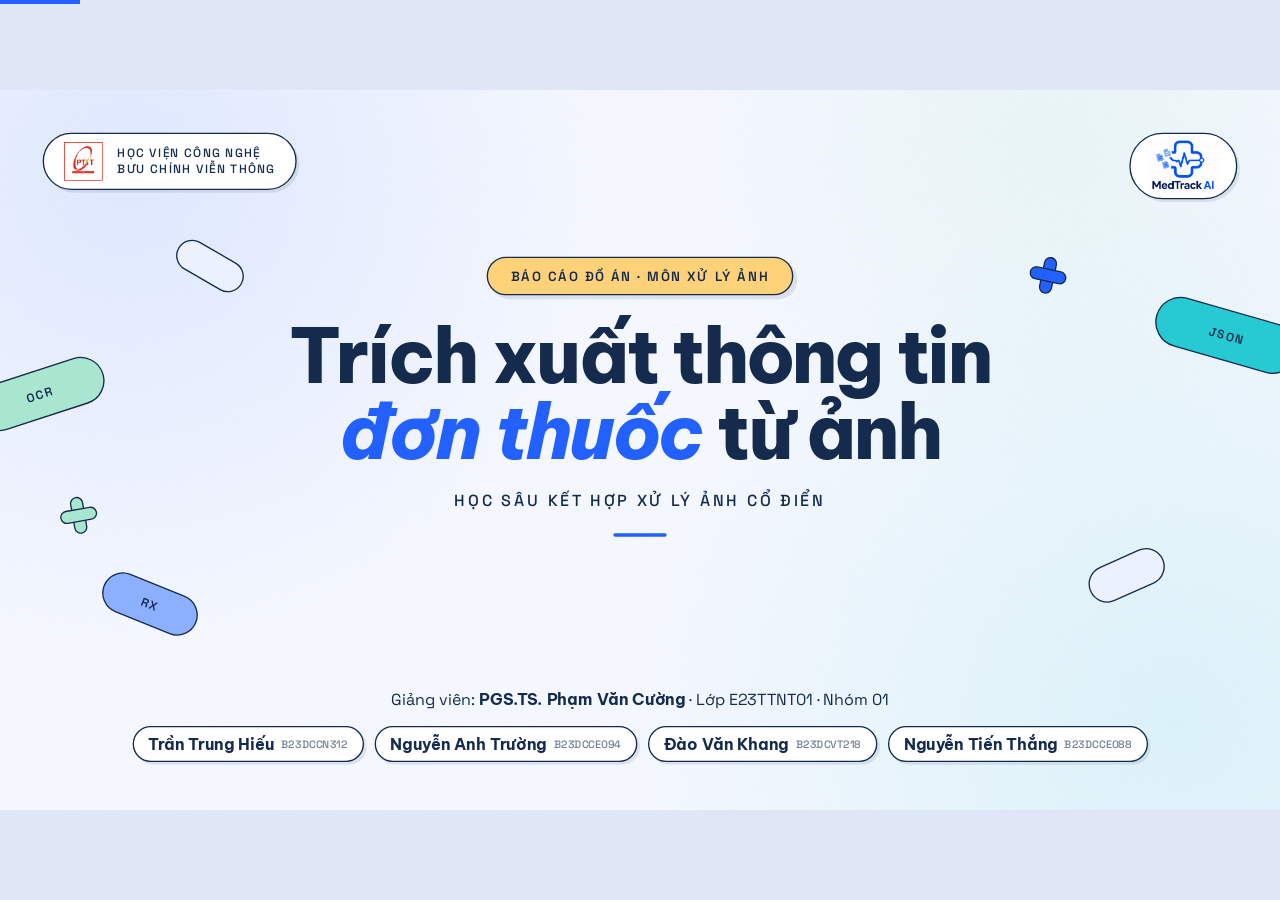
==== slides/index.html @ 37c0e083 "upadte" ====
<!doctype html>
<html lang="vi">
<head>
<meta charset="utf-8">
<meta name="viewport" content="width=device-width, initial-scale=1">
<title>Trích xuất thông tin đơn thuốc từ ảnh</title>
<!--
  CÁCH DÙNG (Chrome / Edge):
    →  Space  PageDown  cuộn chuột  vuốt : slide sau        ←  PageUp : slide trước
    Home / End : slide đầu / cuối        F : toàn màn hình
    N : bật/tắt ghi chú người nói       E : chế độ sửa chữ (Ctrl+S tải file HTML đã sửa)
  XUẤT PDF: Ctrl+P → Lưu thành PDF, Khổ giấy: tùy chỉnh 1920×1080 hoặc A4 ngang, Lề: Không, bật "Đồ họa nền".
  ĐỔI MÀU: sửa biến trong :root.   ĐỔI FONT: sửa thẻ <link> Google Fonts.
  Phong cách: MedTrack Capsule (figure/FRAME.md). Số liệu: report/latex/result/ (176 ảnh kiểm tra).
-->
<link rel="preconnect" href="https://fonts.googleapis.com">
<link rel="preconnect" href="https://fonts.gstatic.com" crossorigin>
<link href="https://fonts.googleapis.com/css2?family=Be+Vietnam+Pro:ital,wght@0,400;0,500;0,600;0,700;0,800;1,700;1,800&family=Space+Grotesk:wght@400;500;600;700&family=JetBrains+Mono:wght@400;600&display=swap" rel="stylesheet">
<style>
/* ===========================================
   THEME — MedTrack Capsule (figure/FRAME.md)
   Change these to change the whole look.
   =========================================== */
:root{
  --stage-bg:#dfe7f7;           /* letterbox around the stage */
  --slide-bg:#F5F8FF;           /* canvas: hospital-clean blue-white */
  --ink:#142B4D;                /* navy: all type + 2px outlines */
  --white:#FFFFFF;
  --blue:#2260FF;               /* lead accent: stat numerals, key bars */
  --teal:#26CAD3; --dteal:#008588; --mint:#A8E6CF;
  --sky:#8CAFFF; --ice:#EBF1FF;
  --amber:#FFD27A;              /* single warm note per slide */
  --peach:#FFB4A2;
  --muted:#5b6b85;
  --shadow:rgba(20,43,77,.10);
  --line:2px solid var(--ink);
  --f-display:'Be Vietnam Pro',sans-serif;
  --f-body:'Space Grotesk',sans-serif;
  --f-mono:'JetBrains Mono',monospace;
  --pad:120px;
  --ease:cubic-bezier(.16,1,.3,1);
}

/* ===========================================
   BASE
   =========================================== */
*{margin:0;padding:0;box-sizing:border-box}

/* --- viewport-base.css (frontend-slides, mandatory) --- */
html,body{width:100%;height:100%;margin:0;overflow:hidden;background:var(--stage-bg,#000)}
.deck-viewport{position:fixed;inset:0;overflow:hidden;background:var(--stage-bg,#000)}
.deck-stage{position:absolute;left:0;top:0;width:1920px;height:1080px;overflow:hidden;transform-origin:0 0;background:var(--slide-bg,#fff)}
.slide{position:absolute;inset:0;width:1920px;height:1080px;overflow:hidden;display:block;visibility:hidden;opacity:0;pointer-events:none;background:var(--slide-bg,#fff)}
.slide.active,.slide.visible{visibility:visible;opacity:1;pointer-events:auto;z-index:1}
img,video,canvas,svg{max-width:100%;max-height:100%}
.deck-controls{position:fixed;left:50%;bottom:22px;transform:translateX(-50%);z-index:1000}
@media print{
  html,body{width:1920px;height:auto;overflow:visible;background:#fff}
  .deck-viewport{position:static;overflow:visible;background:#fff}
  .deck-stage{position:static;width:auto;height:auto;transform:none!important;background:none}
  .slide{position:relative;display:block!important;visibility:visible!important;opacity:1!important;pointer-events:auto!important;width:1920px;height:1080px;break-after:page;page-break-after:always}
  .slide:last-child{break-after:auto;page-break-after:auto}
  .deck-controls{display:none!important}
}
@media (prefers-reduced-motion:reduce){*,*::before,*::after{animation-duration:.01ms!important;transition-duration:.2s!important}}
/* --- end viewport-base.css --- */

body{font-family:var(--f-body);color:var(--ink);-webkit-font-smoothing:antialiased}
b,strong{font-weight:700}

/* ===========================================
   ATMOSPHERE — glows + grain on every slide
   =========================================== */
.slide::before{content:"";position:absolute;inset:0;pointer-events:none;background:
  radial-gradient(circle at 10% 12%,rgba(34,96,255,.10),transparent 36%),
  radial-gradient(circle at 92% 88%,rgba(38,202,211,.12),transparent 40%),
  radial-gradient(circle at 82% 8%,rgba(168,230,207,.16),transparent 28%)}
.slide::after{content:"";position:absolute;inset:0;pointer-events:none;opacity:.045;background-image:url("data:image/svg+xml,%3Csvg xmlns='http://www.w3.org/2000/svg' width='160' height='160'%3E%3Cfilter id='n'%3E%3CfeTurbulence baseFrequency='.9' numOctaves='2' stitchTiles='stitch'/%3E%3C/filter%3E%3Crect width='100%25' height='100%25' filter='url(%23n)'/%3E%3C/svg%3E")}
.slide>*{z-index:1}

/* ===========================================
   SLIDE HEADER + CHROME (content slides)
   =========================================== */
.head{position:absolute;left:var(--pad);right:var(--pad);top:76px}
.tag{display:inline-flex;align-items:center;gap:12px;padding:10px 24px;border:var(--line);border-radius:9999px;background:var(--ice);font:600 18px var(--f-body);letter-spacing:.14em;text-transform:uppercase}
.tag .n{font-family:var(--f-display);font-weight:800;letter-spacing:0}
h2{margin-top:22px;font:700 68px/1.06 var(--f-display);letter-spacing:-.02em}
.lead{margin-top:18px;font:400 30px/1.4 var(--f-body);color:var(--muted);max-width:1500px}
.foot{position:absolute;left:var(--pad);right:var(--pad);bottom:40px;display:flex;justify-content:space-between;align-items:center;font:500 16px var(--f-body);letter-spacing:.12em;text-transform:uppercase;color:var(--muted)}
.foot .pg{font-family:var(--f-display);font-weight:700;letter-spacing:0;font-size:20px;color:var(--ink)}
.foot .src{text-transform:none;letter-spacing:.02em}

/* ===========================================
   COMPONENTS — every container is a pill
   =========================================== */
.card{position:absolute;background:var(--white);border:var(--line);border-radius:32px;box-shadow:8px 8px 0 var(--shadow);padding:36px 40px}
.card h3{font:700 36px/1.15 var(--f-display);letter-spacing:-.01em}
.card .k{display:inline-block;margin-bottom:16px;padding:6px 16px;border:var(--line);border-radius:9999px;font:600 15px var(--f-body);letter-spacing:.12em;text-transform:uppercase}
.card ul{list-style:none;margin-top:20px}
.card li{position:relative;padding-left:30px;font:400 27px/1.42 var(--f-body);margin-top:10px}
.card li::before{content:"";position:absolute;left:0;top:15px;width:14px;height:8px;border-radius:9999px;background:var(--blue)}
.card p{font:400 27px/1.45 var(--f-body);margin-top:14px}
.icon{display:inline-flex;align-items:center;justify-content:center;width:60px;height:60px;border:var(--line);border-radius:50%;font:800 26px var(--f-display);margin-right:18px;vertical-align:middle;flex:none}
.chip{display:inline-flex;align-items:center;gap:10px;padding:10px 22px;border:var(--line);border-radius:9999px;background:var(--white);font:500 24px var(--f-body);white-space:nowrap}
.stat{position:absolute;background:var(--white);border:var(--line);border-radius:32px;box-shadow:6px 6px 0 var(--shadow);padding:36px 40px 34px}
.stat .v{font:800 92px/1 var(--f-display);letter-spacing:-.03em;color:var(--blue)}
.stat .bar{width:40px;height:6px;border-radius:9999px;background:var(--blue);margin:22px 0 18px}
.stat .l{font:500 26px/1.35 var(--f-body)}
.stat .s{margin-top:12px;font:400 18px/1.4 var(--f-body);color:var(--muted)}
.frame{position:absolute;background:var(--white);border:var(--line);border-radius:32px;box-shadow:12px 12px 0 var(--shadow);overflow:hidden}
.frame img{display:block}
.mono{font-family:var(--f-mono)}
.hl{display:inline-block;padding:2px 18px 4px;margin:0 4px;border:var(--line);border-radius:9999px;background:var(--mint);line-height:1.2}

/* bars: pill-shaped track + fill */
.track{position:relative;height:40px;border:var(--line);border-radius:9999px;background:var(--slide-bg);overflow:hidden}
.fill{position:absolute;left:0;top:0;bottom:0;width:0;border-right:var(--line);border-radius:9999px;background:var(--c,var(--sky));transition:width 1s var(--ease) .3s}
.slide.visible .fill{width:var(--w)}
.mark{position:absolute;top:-2px;bottom:-2px;width:0;border-left:3px dashed var(--ink);left:var(--m)}
.brow{display:grid;align-items:center;gap:24px}
.brow .nm{font:500 25px/1.25 var(--f-body)}
.brow .val{font:800 34px var(--f-display);letter-spacing:-.02em;text-align:right}

/* floating decorative pills (cover + closing only, flat, no shadow) */
.fp{position:absolute;border:var(--line);border-radius:9999px;font:600 18px var(--f-body);letter-spacing:.12em;display:flex;align-items:center;justify-content:center;transform:rotate(var(--rot,0))}
.cross{position:absolute;width:56px;height:56px;transform:rotate(var(--rot,0))}
.cross::before,.cross::after{content:"";position:absolute;background:var(--c);border:var(--line);border-radius:9999px}
.cross::before{left:18px;top:0;width:16px;height:52px}.cross::after{top:18px;left:0;height:16px;width:52px}

/* ===========================================
   ANIMATION — reveal on .visible, staggered
   =========================================== */
.reveal{opacity:0;transform:translateY(24px);transition:opacity .6s var(--ease),transform .6s var(--ease)}
.slide.visible .reveal{opacity:1;transform:none}
.slide.visible .reveal.d1{transition-delay:.08s}.slide.visible .reveal.d2{transition-delay:.18s}
.slide.visible .reveal.d3{transition-delay:.28s}.slide.visible .reveal.d4{transition-delay:.38s}
.slide.visible .reveal.d5{transition-delay:.48s}.slide.visible .reveal.d6{transition-delay:.58s}
.pop{opacity:0;transform:rotate(var(--rot,0)) scale(.6);transition:opacity .5s,transform .6s cubic-bezier(.3,1.4,.5,1)}
.slide.visible .pop{opacity:1;transform:rotate(var(--rot,0)) scale(1);transition-delay:.3s}
@media print{.reveal,.pop{opacity:1!important;transform:rotate(var(--rot,0))!important}.fill{width:var(--w)!important;transition:none}}

/* ===========================================
   SPEAKER NOTES, PROGRESS, EDIT (outside stage)
   =========================================== */
aside.notes{display:none}
.progress{position:fixed;left:0;top:0;height:4px;background:var(--blue);z-index:1001;transition:width .4s var(--ease)}
.notes-panel{position:fixed;left:24px;right:24px;bottom:24px;max-height:38vh;overflow:auto;z-index:1002;display:none;padding:22px 28px;border:var(--line);border-radius:24px;background:rgba(255,255,255,.97);box-shadow:6px 6px 0 var(--shadow);font:400 19px/1.55 var(--f-body);color:var(--ink)}
.notes-panel.show{display:block}
.notes-panel .t{font:600 13px var(--f-body);letter-spacing:.14em;text-transform:uppercase;color:var(--muted);margin-bottom:8px}
.edit-hotzone{position:fixed;top:0;left:0;width:80px;height:80px;z-index:10000;cursor:pointer}
.edit-toggle{position:fixed;top:16px;left:16px;z-index:10001;padding:10px 18px;border:var(--line);border-radius:9999px;background:var(--amber);font:600 15px var(--f-body);cursor:pointer;opacity:0;pointer-events:none;transition:opacity .3s}
.edit-toggle.show,.edit-toggle.active{opacity:1;pointer-events:auto}
[contenteditable="true"]{outline:2px dashed rgba(34,96,255,.5);outline-offset:4px}
@media print{.progress,.notes-panel,.edit-hotzone,.edit-toggle{display:none!important}}
</style>
</head>
<body>
<div class="deck-viewport">
<main class="deck-stage" id="deckStage">

<!-- ============================================================
     01 · COVER
     ============================================================ -->
<section class="slide" data-title="Bìa">
  <div class="fp pop" style="left:-40px;top:420px;width:200px;height:72px;background:var(--mint);--rot:-18deg">OCR</div>
  <div class="fp pop" style="left:150px;top:740px;width:150px;height:62px;background:var(--sky);--rot:22deg">RX</div>
  <div class="fp pop" style="right:-30px;top:330px;width:220px;height:76px;background:var(--teal);--rot:16deg">JSON</div>
  <div class="fp pop" style="right:170px;top:700px;width:120px;height:56px;background:var(--ice);--rot:-24deg"></div>
  <div class="fp pop" style="left:260px;top:240px;width:110px;height:48px;background:var(--ice);--rot:30deg"></div>
  <div class="cross pop" style="--c:var(--blue);right:320px;top:250px;--rot:12deg"></div>
  <div class="cross pop" style="--c:var(--mint);left:90px;top:610px;--rot:-10deg"></div>

  <div class="reveal d1" style="position:absolute;left:64px;top:64px;display:flex;align-items:center;gap:22px;padding:12px 30px;border:var(--line);border-radius:9999px;background:#fff;box-shadow:4px 4px 0 var(--shadow)">
    <img src="img/logo_ptit.png" alt="PTIT" style="height:58px">
    <span style="font:500 18px/1.35 var(--f-body);letter-spacing:.1em;text-transform:uppercase">Học viện Công nghệ<br>Bưu chính Viễn thông</span>
  </div>
  <div class="reveal d1" style="position:absolute;right:64px;top:64px;padding:6px 28px;border:var(--line);border-radius:9999px;background:#fff;box-shadow:4px 4px 0 var(--shadow)">
    <img src="img/logo_medtrack.png" alt="MedTrack AI" style="height:84px;display:block">
  </div>

  <div style="position:absolute;left:0;right:0;top:250px;text-align:center">
    <div class="reveal d2"><span class="tag" style="background:var(--amber);box-shadow:6px 6px 0 var(--shadow);padding:14px 34px;font-size:20px">Báo cáo đồ án · Môn Xử lý ảnh</span></div>
    <h1 class="reveal d3" style="margin:34px auto 0;font:800 112px/1.02 var(--f-display);letter-spacing:-.03em">Trích xuất thông tin<br><em style="font-style:italic;color:var(--blue)">đơn thuốc</em> từ ảnh</h1>
    <div class="reveal d4" style="margin-top:30px;font:500 24px var(--f-body);letter-spacing:.18em;text-transform:uppercase">Học sâu kết hợp xử lý ảnh cổ điển</div>
    <div class="reveal d4" style="width:80px;height:5px;border-radius:9999px;background:var(--blue);margin:34px auto 0"></div>
  </div>

  <div class="reveal d5" style="position:absolute;left:0;right:0;bottom:150px;text-align:center;font-size:24px">Giảng viên: <b style="font-family:var(--f-display)">PGS.TS. Phạm Văn Cường</b> · Lớp E23TTNT01 · Nhóm 01</div>
  <div class="reveal d6" style="position:absolute;left:0;right:0;bottom:72px;display:flex;justify-content:center;gap:16px">
    <span class="chip" style="box-shadow:4px 4px 0 var(--shadow)"><b style="font-family:var(--f-display)">Trần Trung Hiếu</b><span style="font-size:16px;opacity:.6">B23DCCN312</span></span>
    <span class="chip" style="box-shadow:4px 4px 0 var(--shadow)"><b style="font-family:var(--f-display)">Nguyễn Anh Trường</b><span style="font-size:16px;opacity:.6">B23DCCE094</span></span>
    <span class="chip" style="box-shadow:4px 4px 0 var(--shadow)"><b style="font-family:var(--f-display)">Đào Văn Khang</b><span style="font-size:16px;opacity:.6">B23DCVT218</span></span>
    <span class="chip" style="box-shadow:4px 4px 0 var(--shadow)"><b style="font-family:var(--f-display)">Nguyễn Tiến Thắng</b><span style="font-size:16px;opacity:.6">B23DCCE088</span></span>
  </div>
  <aside class="notes">Kính chào thầy cô và các bạn. Nhóm 01 xin trình bày đồ án "Trích xuất thông tin đơn thuốc từ ảnh bằng học sâu kết hợp xử lý ảnh cổ điển", thuộc lựa chọn 2 — dự án xử lý ảnh thực tế. Nhóm gồm bốn thành viên, mỗi người phụ trách một bước của pipeline.</aside>
</section>

<!-- ============================================================
     02 · BỐI CẢNH VÀ ĐỘNG CƠ — stat grid
     ============================================================ -->
<section class="slide" data-title="Bối cảnh và động cơ">
  <div class="head">
    <span class="tag reveal"><span class="n">01</span> Đặt vấn đề</span>
    <h2 class="reveal d1">Bối cảnh và động cơ</h2>
    <p class="lead reveal d2">Đơn thuốc giấy là nguồn thông tin dùng thuốc đầy đủ nhất mà người bệnh có, nhưng nằm rời rạc và khó tra cứu.</p>
  </div>
  <div class="stat reveal d2" style="left:120px;top:390px;width:540px;height:330px"><div class="v">14,2 tr</div><div class="bar"></div><div class="l">người Việt Nam từ 60 tuổi trở lên</div><div class="s">Điều tra dân số giữa kỳ 2024</div></div>
  <div class="stat reveal d3" style="left:690px;top:390px;width:540px;height:330px"><div class="v" style="color:var(--dteal)">26,2%</div><div class="bar" style="background:var(--dteal)"></div><div class="l">người 18–69 tuổi bị tăng huyết áp</div><div class="s">Điều tra STEPS 2021</div></div>
  <div class="stat reveal d4" style="left:1260px;top:390px;width:540px;height:330px"><div class="v">41,6%</div><div class="bar"></div><div class="l">bệnh nhân tăng huyết áp quên uống thuốc trong 2 tuần</div><div class="s">BV Quân y 354, 2023 (n = 380)</div></div>
  <div class="reveal d5" style="position:absolute;left:120px;right:120px;top:790px;display:flex;align-items:center;gap:16px;flex-wrap:nowrap">
    <span class="chip" style="background:var(--ice)">Chụp đơn</span><span style="font-size:30px">→</span>
    <span class="chip" style="background:var(--amber);font-weight:700;box-shadow:4px 4px 0 var(--shadow)">Đọc ảnh thành dữ liệu có cấu trúc</span><span style="font-size:30px">→</span>
    <span class="chip" style="background:var(--ice)">Người dùng xác nhận</span><span style="font-size:30px">→</span>
    <span class="chip" style="background:var(--ice)">Lịch uống thuốc, hồ sơ khám</span>
  </div>
  <div class="reveal d6" style="position:absolute;left:120px;top:874px;font:400 24px var(--f-body);color:var(--muted)">Định hướng ứng dụng MedTrack AI · <b style="color:var(--ink)">Phạm vi đồ án: khâu đọc ảnh đơn thuốc</b></div>
  <div class="foot"><span>Trích xuất thông tin đơn thuốc từ ảnh · Nhóm 01</span><span class="pg">02 / 16</span></div>
  <aside class="notes">Việt Nam có khoảng 14,2 triệu người từ 60 tuổi; 26,2% người 18–69 tuổi bị tăng huyết áp; và trong một nghiên cứu, 41,6% bệnh nhân tăng huyết áp quên thuốc trong hai tuần. Hồ sơ bệnh án chưa được tập trung, nên tờ đơn giấy vẫn là nguồn đầy đủ nhất. Nhóm hướng tới ứng dụng MedTrack AI; trong môn học, đồ án chỉ làm khâu lõi: đọc ảnh đơn thuốc thành dữ liệu có cấu trúc.</aside>
</section>

<!-- ============================================================
     03 · PHÁT BIỂU BÀI TOÁN — image → JSON + 3 challenges
     ============================================================ -->
<section class="slide" data-title="Phát biểu bài toán">
  <div class="head">
    <span class="tag reveal"><span class="n">01</span> Đặt vấn đề</span>
    <h2 class="reveal d1">Phát biểu bài toán</h2>
  </div>
  <div class="frame reveal d2" style="left:120px;top:250px;width:520px;height:732px"><img src="img/rx_test_VAIPE_P_TRAIN_139.png" alt="Ảnh đơn thuốc đầu vào" style="width:516px;height:auto"></div>
  <div class="reveal d2" style="position:absolute;left:120px;top:224px;z-index:2"><span class="chip" style="background:var(--amber);font-size:18px;letter-spacing:.12em;text-transform:uppercase;font-weight:600;padding:6px 16px">Đầu vào · ảnh đơn thuốc</span></div>
  <div class="reveal d3" style="position:absolute;left:668px;top:560px;font:700 64px var(--f-display);color:var(--blue)">→</div>
  <div class="card reveal d3" style="left:760px;top:250px;width:1040px;height:370px;padding:30px 40px">
    <span class="k" style="background:var(--mint)">Đầu ra · JSON</span>
    <pre class="mono" style="font-size:23px;line-height:1.5;white-space:pre">{ <span style="color:var(--blue)">"items"</span>: [
    { <span style="color:var(--blue)">"name"</span>: "CEFADROXIL 0,5g",  <span style="color:var(--blue)">"quantity"</span>: 28,  <span style="color:var(--blue)">"unit"</span>: "Viên",
      <span style="color:var(--blue)">"usage"</span>: ["Sáng 2 Viên", "Tối 2 Viên"] },
    … 4 khoản thuốc nữa ],
  <span style="color:var(--blue)">"diagnose"</span>: "J20 - Viêm phế quản cấp",
  <span style="color:var(--blue)">"date"</span>: "27/04/2018" }</pre>
  </div>
  <div class="reveal d4" style="position:absolute;left:760px;top:662px;font:600 18px var(--f-body);letter-spacing:.14em;text-transform:uppercase;color:var(--muted)">Ba thách thức chính</div>
  <div class="card reveal d4" style="left:760px;top:702px;width:330px;height:280px;padding:26px 28px"><span class="icon" style="background:var(--sky);width:48px;height:48px;font-size:22px">1</span><p style="margin-top:14px;font-size:24px;line-height:1.35">Chữ nhỏ (cao 20–32 px); sai một chữ số dẫn đến <b>khác hàm lượng</b></p></div>
  <div class="card reveal d5" style="left:1115px;top:702px;width:330px;height:280px;padding:26px 28px"><span class="icon" style="background:var(--mint);width:48px;height:48px;font-size:22px">2</span><p style="margin-top:14px;font-size:24px;line-height:1.35">Các trường của một khoản thuốc <b>nằm rời nhau</b></p></div>
  <div class="card reveal d6" style="left:1470px;top:702px;width:330px;height:280px;padding:26px 28px"><span class="icon" style="background:var(--teal);width:48px;height:48px;font-size:22px">3</span><p style="margin-top:14px;font-size:24px;line-height:1.35">Ảnh chụp <b>nghiêng, mờ, đổ bóng</b>, nén JPEG mạnh</p></div>
  <div class="foot"><span>Trích xuất thông tin đơn thuốc từ ảnh · Nhóm 01</span><span class="pg">03 / 16</span></div>
  <aside class="notes">Đầu vào là một ảnh đơn thuốc; đầu ra là bản ghi JSON gồm danh sách khoản thuốc, chẩn đoán và ngày kê đơn. Ví dụ bên phải là đầu ra thật của hệ thống trên ảnh này. Ba khó khăn: chữ nhỏ và nhiều thuốc chỉ khác hàm lượng, như CEPHALEXIN 250MG và CEPHALEXIN PMP 500; các trường của một khoản nằm rời nhau; và ảnh chụp thật có thể nghiêng, mờ, đổ bóng.</aside>
</section>

<!-- ============================================================
     04 · DỮ LIỆU — stat grid + class share bar
     ============================================================ -->
<section class="slide" data-title="Dữ liệu">
  <div class="head">
    <span class="tag reveal"><span class="n">02</span> Dữ liệu</span>
    <h2 class="reveal d1">Dữ liệu: bộ VAIPE và phân chia tập</h2>
  </div>
  <div class="stat reveal d2" style="left:120px;top:270px;width:520px;height:290px"><div class="v">1.172</div><div class="bar"></div><div class="l">ảnh đơn thuốc BHYT in máy, có nhãn vùng chữ</div></div>
  <div class="stat reveal d3" style="left:680px;top:270px;width:660px;height:290px"><div class="v" style="color:var(--dteal);font-size:72px;padding-top:10px;padding-bottom:10px">820 · 176 · 176</div><div class="bar" style="background:var(--dteal)"></div><div class="l">huấn luyện · kiểm định · kiểm tra</div></div>
  <div class="stat reveal d4" style="left:1380px;top:270px;width:420px;height:290px"><div class="v">6</div><div class="bar"></div><div class="l">lớp vùng chữ</div></div>
  <div class="reveal d5" style="position:absolute;left:120px;right:120px;top:610px">
    <div style="display:flex;justify-content:space-between;font:600 18px var(--f-body);letter-spacing:.14em;text-transform:uppercase;color:var(--muted);margin-bottom:14px"><span>Tỉ lệ 41.180 vùng chữ theo lớp</span><span>trung vị chiều cao chữ 20–32 px</span></div>
    <div style="display:flex;height:64px;border:var(--line);border-radius:9999px;overflow:hidden;background:#fff">
      <div style="width:6.9%;background:var(--blue);border-right:var(--line)"></div>
      <div style="width:6.9%;background:var(--teal);border-right:var(--line)"></div>
      <div style="width:9.7%;background:var(--sky);border-right:var(--line)"></div>
      <div style="width:4.0%;background:var(--amber);border-right:var(--line)"></div>
      <div style="width:2.8%;background:var(--peach);border-right:var(--line)"></div>
      <div style="flex:1;background:var(--ice)"></div>
    </div>
    <div style="display:flex;gap:14px;margin-top:20px;flex-wrap:wrap">
      <span class="chip" style="font-size:21px"><i style="width:18px;height:18px;border-radius:50%;border:var(--line);background:var(--blue)"></i>Tên thuốc 6,9%</span>
      <span class="chip" style="font-size:21px"><i style="width:18px;height:18px;border-radius:50%;border:var(--line);background:var(--teal)"></i>Số lượng 6,9%</span>
      <span class="chip" style="font-size:21px"><i style="width:18px;height:18px;border-radius:50%;border:var(--line);background:var(--sky)"></i>Cách dùng 9,7%</span>
      <span class="chip" style="font-size:21px"><i style="width:18px;height:18px;border-radius:50%;border:var(--line);background:var(--amber)"></i>Chẩn đoán 4,0%</span>
      <span class="chip" style="font-size:21px"><i style="width:18px;height:18px;border-radius:50%;border:var(--line);background:var(--peach)"></i>Ngày 2,8%</span>
      <span class="chip" style="font-size:21px"><i style="width:18px;height:18px;border-radius:50%;border:var(--line);background:var(--ice)"></i>Khác 69,6%</span>
    </div>
  </div>
  <div class="reveal d6" style="position:absolute;left:120px;right:120px;top:880px;display:flex;gap:16px">
    <span class="chip" style="background:var(--ice)">Chia theo bệnh nhân (Jaccard ≥ 0,85), tránh rò rỉ dữ liệu</span>
    <span class="chip" style="background:var(--ice)">Tập kiểm tra chỉ chạy một lần (Ch. 8)</span>
    <span class="chip" style="background:var(--ice)">Ảnh suy giảm hai mức (vừa, nặng) để đo độ bền</span>
  </div>
  <div class="foot"><span>Trích xuất thông tin đơn thuốc từ ảnh · Nhóm 01</span><span class="pg">04 / 16</span></div>
  <aside class="notes">Nhóm dùng phần đơn thuốc của bộ VAIPE, gồm 1.172 ảnh có nhãn, chia lại 820/176/176. Ảnh của cùng một bệnh nhân luôn nằm trong cùng một tập để tránh rò rỉ. Mỗi vùng chữ thuộc một trong sáu lớp, gần 70% là lớp "khác". Tham số chọn trên tập kiểm định; tập kiểm tra chỉ chạy một lần. Để đo độ bền, ảnh kiểm tra được làm suy giảm thành hai mức vừa và nặng.</aside>
</section>

<!-- ============================================================
     05 · TỔNG QUAN PHƯƠNG PHÁP — pipeline nodes
     ============================================================ -->
<section class="slide" data-title="Tổng quan phương pháp">
  <div class="head">
    <span class="tag reveal"><span class="n">03</span> Phương pháp</span>
    <h2 class="reveal d1">Tổng quan phương pháp</h2>
    <p class="lead reveal d2">Chuỗi xử lý (pipeline) gồm bốn bước nối tiếp; mỗi bước có phương pháp đối chứng và độ đo riêng.</p>
  </div>
  <!-- stage labels from the course pipeline template -->
  <div class="reveal d2" style="position:absolute;left:298px;top:372px;width:1324px;display:grid;grid-template-columns:repeat(4,1fr);gap:28px;text-align:center;font:600 17px var(--f-body);letter-spacing:.14em;text-transform:uppercase;color:var(--muted)">
    <span>Tiền xử lý</span><span>Xử lý chính</span><span>Xử lý chính</span><span>Hậu xử lý</span>
  </div>
  <div class="reveal d3" style="position:absolute;left:120px;top:410px;width:1680px;display:grid;grid-template-columns:150px repeat(4,1fr) 150px;gap:28px;align-items:stretch">
    <div class="chip" style="justify-content:center;border-radius:32px;font-weight:600;background:var(--ice)">Ảnh</div>
    <div class="card" style="position:relative;padding:28px 26px;border-radius:32px"><h3 style="font-size:31px;min-height:72px">Tiền xử lý ảnh</h3><p style="font-size:23px;margin-top:10px">5 bước cổ điển</p><span class="chip" style="margin-top:16px;font-size:18px;background:var(--mint)">Ch. 2 · 3 · 5 · 7</span></div>
    <div class="card" style="position:relative;padding:28px 26px;border-radius:32px"><h3 style="font-size:31px;min-height:72px">Phát hiện vùng chữ</h3><p style="font-size:23px;margin-top:10px">YOLOv8s, 6 lớp</p><span class="chip" style="margin-top:16px;font-size:18px;background:var(--sky)">Học sâu</span></div>
    <div class="card" style="position:relative;padding:28px 26px;border-radius:32px"><h3 style="font-size:31px;min-height:72px">Nhận dạng chữ</h3><p style="font-size:23px;margin-top:10px">VietOCR tinh chỉnh</p><span class="chip" style="margin-top:16px;font-size:18px;background:var(--sky)">Học sâu</span></div>
    <div class="card" style="position:relative;padding:28px 26px;border-radius:32px;background:var(--amber)"><h3 style="font-size:31px;min-height:72px">Ghép khoản thuốc</h3><p style="font-size:23px;margin-top:10px">Luật vị trí + từ điển</p><span class="chip" style="margin-top:16px;font-size:18px">Luật</span></div>
    <div class="chip" style="justify-content:center;border-radius:32px;font-weight:600;background:var(--mint)">JSON</div>
  </div>
  <!-- baselines per step -->
  <div class="reveal d4" style="position:absolute;left:298px;top:700px;width:1324px;display:grid;grid-template-columns:repeat(4,1fr);gap:28px">
    <div style="font:400 22px/1.4 var(--f-body)"><b style="font:600 15px var(--f-body);letter-spacing:.14em;text-transform:uppercase;color:var(--muted)">Đối chứng</b><br>Tắt toàn bộ tiền xử lý</div>
    <div style="font:400 22px/1.4 var(--f-body)"><b style="font:600 15px var(--f-body);letter-spacing:.14em;text-transform:uppercase;color:var(--muted)">Đối chứng</b><br>Hình thái học (Sauvola + phép giãn)</div>
    <div style="font:400 22px/1.4 var(--f-body)"><b style="font:600 15px var(--f-body);letter-spacing:.14em;text-transform:uppercase;color:var(--muted)">Đối chứng</b><br>VietOCR công bố, Tesseract 5</div>
    <div style="font:400 22px/1.4 var(--f-body)"><b style="font:600 15px var(--f-body);letter-spacing:.14em;text-transform:uppercase;color:var(--muted)">Đối chứng</b><br>Bỏ bước so khớp từ điển</div>
  </div>
  <div class="reveal d5" style="position:absolute;left:298px;top:850px;width:1324px;padding:20px 32px;border:2px dashed var(--ink);border-radius:9999px;text-align:center;font:500 25px var(--f-body);background:rgba(255,255,255,.6)">Đối chứng đầu-cuối: mô hình thị giác–ngôn ngữ <b>Qwen3.8-27B</b> (zero-shot) sinh JSON trực tiếp từ ảnh</div>
  <div class="foot"><span>Trích xuất thông tin đơn thuốc từ ảnh · Nhóm 01</span><span class="pg">05 / 16</span></div>
  <aside class="notes">Chuỗi xử lý gồm bốn bước theo khung của học phần. Tiền xử lý dùng kỹ thuật cổ điển chương 2, 3, 5, 7. Xử lý chính gồm YOLOv8s phát hiện và phân lớp vùng chữ, rồi VietOCR tinh chỉnh đọc chữ. Hậu xử lý ghép vùng thành khoản thuốc bằng luật vị trí và từ điển. Mỗi bước có đối chứng, và toàn bộ chuỗi được so với một VLM zero-shot sinh JSON trực tiếp từ ảnh.</aside>
</section>

<!-- ============================================================
     06 · TIỀN XỬ LÝ ẢNH — step strip (image titles cropped off)
     ============================================================ -->
<section class="slide" data-title="Tiền xử lý ảnh">
  <div class="head">
    <span class="tag reveal"><span class="n">03</span> Phương pháp</span>
    <h2 class="reveal d1">Tiền xử lý ảnh</h2>
    <p class="lead reveal d2">Năm phép biến đổi cổ điển áp dụng tuần tự; mỗi bước có thể bật hoặc tắt độc lập.</p>
  </div>
  <div class="frame reveal d2" style="left:120px;top:330px;width:1680px;height:456px">
    <div style="width:1676px;height:452px;overflow:hidden"><img src="img/a_steps.png" alt="Ảnh suy giảm nặng qua các bước tiền xử lý" style="width:1676px;max-width:none;max-height:none;margin-top:-62px"></div>
  </div>
  <div class="reveal d3" style="position:absolute;left:134px;top:812px;width:1652px;display:grid;grid-template-columns:repeat(5,1fr);gap:18px">
    <div class="card" style="position:relative;padding:20px 22px;border-radius:24px;background:var(--ice);box-shadow:none"><h3 style="font-size:24px">Ảnh suy giảm nặng</h3><p style="font-size:19px;margin-top:6px;color:var(--muted)">đầu vào minh họa</p></div>
    <div class="card" style="position:relative;padding:20px 22px;border-radius:24px"><h3 style="font-size:24px">Nắn phối cảnh</h3><p style="font-size:19px;margin-top:6px">Canny, tứ giác lớn nhất · <b>Ch. 5</b></p></div>
    <div class="card" style="position:relative;padding:20px 22px;border-radius:24px"><h3 style="font-size:24px">Chỉnh nghiêng</h3><p style="font-size:19px;margin-top:6px">lược đồ chiếu, ±10° · <b>Ch. 3, 5</b></p></div>
    <div class="card" style="position:relative;padding:20px 22px;border-radius:24px"><h3 style="font-size:24px">Khử bóng</h3><p style="font-size:19px;margin-top:6px">phép đóng 81×81, chia nền · <b>Ch. 2, 3, 7</b></p></div>
    <div class="card" style="position:relative;padding:20px 22px;border-radius:24px"><h3 style="font-size:24px">Khử nhiễu, CLAHE</h3><p style="font-size:19px;margin-top:6px">trung vị 3×3, CLAHE · <b>Ch. 3</b></p></div>
  </div>
  <div class="foot"><span>Trích xuất thông tin đơn thuốc từ ảnh · Nhóm 01</span><span class="pg">06 / 16</span></div>
  <aside class="notes">Hình là một ảnh suy giảm nặng qua các bước. Nắn phối cảnh dùng biên Canny để tìm tứ giác tờ giấy. Chỉnh nghiêng chọn góc làm cực đại phương sai lược đồ chiếu ngang, vì khi dòng chữ nằm ngang các hàng hoặc nhiều mực hoặc gần trống. Khử bóng ước lượng nền bằng phép đóng 81×81, lớn gấp 2,5–4 lần chiều cao chữ nên xóa nét chữ, rồi chia ảnh cho nền. Cuối cùng là lọc trung vị và CLAHE.</aside>
</section>

<!-- ============================================================
     07 · PHÁT HIỆN VÙNG CHỮ — pillar cards
     ============================================================ -->
<section class="slide" data-title="Phát hiện vùng chữ">
  <div class="head">
    <span class="tag reveal"><span class="n">03</span> Phương pháp</span>
    <h2 class="reveal d1">Phát hiện vùng chữ: YOLOv8s và đối chứng hình thái học</h2>
  </div>
  <div class="card reveal d2" style="left:120px;top:350px;width:820px;height:500px">
    <span class="k" style="background:var(--sky)">Phương pháp chính</span>
    <h3>YOLOv8s: phát hiện và phân loại 6 lớp vùng chữ</h3>
    <ul>
      <li style="font-size:34px;margin-top:16px">Khởi tạo COCO, 50 epoch, 2 × T4</li>
      <li style="font-size:34px;margin-top:16px">Ảnh vào 1024 px giữ chữ nhỏ</li>
      <li style="font-size:34px;margin-top:16px">Tắt lật ngang; ghép khảm 0,5</li>
      <li style="font-size:34px;margin-top:16px">Ngưỡng tin cậy 0,443</li>
    </ul>
  </div>
  <div class="card reveal d3" style="left:980px;top:350px;width:820px;height:500px">
    <span class="k" style="background:var(--mint)">Đối chứng hình thái học · Ch. 5, 7</span>
    <h3>Nhị phân hóa, phép hình thái và vùng liên thông</h3>
    <ul>
      <li style="font-size:34px;margin-top:16px">Nhị phân hóa Sauvola</li>
      <li style="font-size:34px;margin-top:16px">Phép mở 2×2 khử nhiễu</li>
      <li style="font-size:34px;margin-top:16px">Phép giãn <b>2,5h × 0,2h</b> nối ký tự</li>
      <li style="font-size:34px;margin-top:16px">Vùng liên thông, <b>không phân lớp</b></li>
    </ul>
  </div>
  <div class="foot"><span>Trích xuất thông tin đơn thuốc từ ảnh · Nhóm 01</span><span class="pg">07 / 16</span></div>
  <aside class="notes">Phương pháp chính là YOLOv8s, vừa phát hiện vừa phân loại vùng chữ theo sáu lớp. Kích thước đầu vào giữ 1024 px vì chữ cao 20–32 px. Lật ngang làm ngược chữ nên được tắt. Đối chứng là bộ phát hiện hình thái học: nhị phân hóa Sauvola, phép mở loại nhiễu, rồi phép giãn với phần tử cấu trúc rộng 2,5h, cao 0,2h để nối ký tự thành cụm. Bộ này không phân lớp được.</aside>
</section>

<!-- ============================================================
     08 · NHẬN DẠNG CHỮ — main card + 3 baselines
     ============================================================ -->
<section class="slide" data-title="Nhận dạng chữ">
  <div class="head">
    <span class="tag reveal"><span class="n">03</span> Phương pháp</span>
    <h2 class="reveal d1">Nhận dạng chữ: tinh chỉnh VietOCR</h2>
  </div>
  <div class="card reveal d2" style="left:120px;top:320px;width:960px;height:470px">
    <span class="k" style="background:var(--sky)">Phương pháp chính</span>
    <h3>VietOCR <span class="mono" style="font-size:28px">vgg_transformer</span> tinh chỉnh trên VAIPE</h3>
    <div style="display:flex;align-items:center;gap:10px;margin-top:26px">
      <span class="chip" style="background:var(--ice);font-size:20px;padding:8px 16px">Vùng cắt, đệm 2 px</span><span style="font-size:22px">→</span>
      <span class="chip" style="background:var(--mint);font-size:20px;padding:8px 16px">VGG19-BN</span><span style="font-size:22px">→</span>
      <span class="chip" style="background:var(--teal);font-size:20px;padding:8px 16px">Transformer</span><span style="font-size:22px">→</span>
      <span class="chip" style="font-size:20px;padding:8px 16px">chuỗi ký tự có dấu</span>
    </div>
    <ul style="margin-top:22px">
      <li style="font-size:32px;margin-top:14px">20.000 vòng lặp, lô 32 ảnh</li>
      <li style="font-size:32px;margin-top:14px">Toàn bộ vùng chữ tập huấn luyện</li>
      <li style="font-size:32px;margin-top:14px">Rộng tối đa 1024 px cho dòng dài</li>
    </ul>
  </div>
  <div class="reveal d3" style="position:absolute;left:1120px;top:320px;font:600 18px var(--f-body);letter-spacing:.14em;text-transform:uppercase;color:var(--muted)">Đối chứng</div>
  <div class="card reveal d3" style="left:1120px;top:360px;width:680px;height:130px;padding:24px 32px"><h3 style="font-size:28px">VietOCR công bố</h3><p style="font-size:23px;margin-top:8px">Không tinh chỉnh</p></div>
  <div class="card reveal d4" style="left:1120px;top:510px;width:680px;height:130px;padding:24px 32px"><h3 style="font-size:28px">Tesseract 5 · <span class="mono" style="font-size:24px">vie</span></h3><p style="font-size:23px;margin-top:8px">Phóng 2× nội suy bậc ba · Ch. 2</p></div>
  <div class="card reveal d5" style="left:1120px;top:660px;width:680px;height:130px;padding:24px 32px"><h3 style="font-size:28px">Tesseract + nhị phân Sauvola</h3><p style="font-size:23px;margin-top:8px">Đầu vào nhị phân · Ch. 5</p></div>
  <div class="foot"><span>Trích xuất thông tin đơn thuốc từ ảnh · Nhóm 01</span><span class="pg">08 / 16</span></div>
  <aside class="notes">Mỗi vùng chữ được cắt theo khung và đưa vào VietOCR: VGG19-BN trích đặc trưng, Transformer sinh từng ký tự có dấu. Nhóm tinh chỉnh từ trọng số công bố trên toàn bộ vùng chữ của tập huấn luyện. Chiều rộng tối đa nâng lên 1024 px vì với 512 px khoảng 5% vùng dài bị nén ngang và mất chữ. Ba đối chứng: VietOCR công bố, Tesseract trên ảnh xám phóng hai lần, và Tesseract trên ảnh nhị phân Sauvola.</aside>
</section>

<!-- ============================================================
     09 · HẬU XỬ LÝ — image + 4 rule steps
     ============================================================ -->
<section class="slide" data-title="Hậu xử lý">
  <div class="head">
    <span class="tag reveal"><span class="n">03</span> Phương pháp</span>
    <h2 class="reveal d1">Hậu xử lý: ghép khoản thuốc theo luật và từ điển</h2>
  </div>
  <div class="frame reveal d2" style="left:120px;top:250px;width:640px;height:734px"><img src="img/pipeline_example.png" alt="Vùng chữ được gom thành khoản thuốc" style="width:636px;height:auto"></div>
  <div class="reveal d3" style="position:absolute;left:820px;top:270px;width:980px;display:flex;flex-direction:column;gap:22px">
    <div class="card" style="position:relative;display:flex;align-items:flex-start;padding:26px 32px"><span class="icon" style="background:var(--sky)">1</span><div><h3 style="font-size:30px">Chọn lớp</h3><p style="font-size:23px;margin-top:6px">Theo YOLOv8s; xét lại bằng biểu thức chính quy khi tin cậy &lt; 0,5</p></div></div>
    <div class="card" style="position:relative;display:flex;align-items:flex-start;padding:26px 32px"><span class="icon" style="background:var(--amber)">2</span><div><h3 style="font-size:30px">Gom theo dải ngang</h3><p style="font-size:23px;margin-top:6px">Mỗi tên thuốc mở một dải tới tên kế tiếp</p></div></div>
    <div class="card" style="position:relative;display:flex;align-items:flex-start;padding:26px 32px"><span class="icon" style="background:var(--mint)">3</span><div><h3 style="font-size:30px">Chuẩn hóa</h3><p style="font-size:23px;margin-top:6px">Tách số lượng, đơn vị, cách dùng, ngày</p></div></div>
    <div class="card" style="position:relative;display:flex;align-items:flex-start;padding:26px 32px"><span class="icon" style="background:var(--teal)">4</span><div><h3 style="font-size:30px">So khớp từ điển 138 tên</h3><p style="font-size:23px;margin-top:6px">Levenshtein ≥ 90; không thay nếu đổi hàm lượng</p></div></div>
  </div>
  <div class="foot"><span>Trích xuất thông tin đơn thuốc từ ảnh · Nhóm 01</span><span class="pg">09 / 16</span></div>
  <aside class="notes">Hậu xử lý gồm bốn bước. Lớp lấy từ YOLOv8s, chỉ xét lại bằng biểu thức chính quy khi lớp là "khác" hoặc độ tin cậy thấp. Trong hình, mỗi tên thuốc mở một dải ngang tới tên kế tiếp; số lượng và cách dùng trong dải thuộc khoản đó. Tên thuốc được so khớp với từ điển 138 tên; nhóm không thay khi hai ứng viên sát nhau mà khác dãy số, hoặc khi liều đọc được không có ở ứng viên. Chỉ 2/443 khoản kiểm tra nằm ngoài từ điển.</aside>
</section>

<!-- ============================================================
     10 · THIẾT LẬP THỰC NGHIỆM VÀ ĐỘ ĐO — pillar cards
     ============================================================ -->
<section class="slide" data-title="Thiết lập thực nghiệm">
  <div class="head">
    <span class="tag reveal"><span class="n">04</span> Thực nghiệm</span>
    <h2 class="reveal d1">Thiết lập thực nghiệm và độ đo</h2>
  </div>
  <div class="reveal d2" style="position:absolute;left:120px;right:120px;top:250px;display:flex;gap:16px">
    <span class="chip" style="background:var(--ice)">176 ảnh kiểm tra</span>
    <span class="chip" style="background:var(--ice)">Huấn luyện: Kaggle T4</span>
    <span class="chip" style="background:var(--ice)">Suy luận: i7-12700H + RTX 3050</span>
    
  </div>
  <div class="card reveal d3" style="left:120px;top:370px;width:530px;height:420px">
    <span class="icon" style="background:var(--sky)">1</span><h3 style="display:inline;vertical-align:middle">Phát hiện</h3>
    <p class="mono" style="font-size:24px;margin-top:30px;padding:18px 22px;border:var(--line);border-radius:24px;background:var(--ice)">IoU ≥ 0,5<br>P = TP/(TP+FP)<br>R = TP/(TP+FN)<br>F1 = 2PR/(P+R)</p>
    <p style="font-size:23px">Cộng dồn trên toàn tập · Ch. 8</p>
  </div>
  <div class="card reveal d4" style="left:695px;top:370px;width:530px;height:420px">
    <span class="icon" style="background:var(--mint)">2</span><h3 style="display:inline;vertical-align:middle">Nhận dạng</h3>
    <p class="mono" style="font-size:24px;margin-top:30px;padding:18px 22px;border:var(--line);border-radius:24px;background:var(--ice)">CER = Σ d(ŝ, s) / Σ |s|<br>d: Levenshtein</p>
    <p style="font-size:23px">WER tính tương tự trên từ</p>
  </div>
  <div class="card reveal d5" style="left:1270px;top:370px;width:530px;height:420px;background:var(--amber)">
    <span class="icon" style="background:var(--white)">3</span><h3 style="display:inline;vertical-align:middle">Đầu-cuối</h3>
    <p style="font-size:26px;margin-top:30px"><b>F1 khoản thuốc</b>: một khoản khớp khi</p>
    <ul style="margin-top:6px"><li style="font-size:25px">CER tên ≤ 0,1</li><li style="font-size:25px">số lượng đúng</li></ul>
    <p style="font-size:23px">CI 95% bằng bootstrap</p>
  </div>
  <div class="foot"><span>Trích xuất thông tin đơn thuốc từ ảnh · Nhóm 01</span><span class="pg">10 / 16</span></div>
  <aside class="notes">Mọi số liệu tính trên 176 ảnh kiểm tra. Phát hiện: cặp khung có IoU từ 0,5 là dương tính đúng, P, R, F1 theo chương 8, cộng dồn toàn tập. Nhận dạng: tỉ lệ lỗi ký tự CER dựa trên khoảng cách Levenshtein. Độ đo chính là F1 khoản thuốc: một khoản khớp khi tên có CER không quá 0,1 và số lượng đúng, kèm khoảng tin cậy 95% bằng bootstrap.</aside>
</section>

<!-- ============================================================
     11 · KẾT QUẢ PHÁT HIỆN VÀ NHẬN DẠNG — pill bars
     ============================================================ -->
<section class="slide" data-title="Kết quả phát hiện và nhận dạng">
  <div class="head">
    <span class="tag reveal"><span class="n">05</span> Kết quả</span>
    <h2 class="reveal d1">Kết quả phát hiện và nhận dạng</h2>
  </div>
  <div class="card reveal d2" style="left:120px;top:250px;width:820px;height:520px">
    <span class="k" style="background:var(--sky)">Phát hiện vùng chữ · F1, IoU ≥ 0,5 ↑</span>
    <div class="brow" style="grid-template-columns:200px 1fr 130px;margin-top:34px"><span class="nm"><b>YOLOv8s</b></span><div class="track"><div class="fill" style="--w:99.3%;--c:var(--blue)"></div></div><span class="val" style="color:var(--blue)">0,993</span></div>
    <div class="brow" style="grid-template-columns:200px 1fr 130px;margin-top:26px"><span class="nm">Hình thái học</span><div class="track"><div class="fill" style="--w:81.8%;--c:var(--sky)"></div></div><span class="val">0,818</span></div>
    <div style="display:flex;gap:16px;margin-top:44px">
      <div style="flex:1;padding:20px 24px;border:var(--line);border-radius:24px;background:var(--ice)"><div style="font:800 44px var(--f-display);color:var(--blue)">30</div><div style="font-size:21px">vùng bị sót / 6.086 (YOLOv8s)</div></div>
      <div style="flex:1;padding:20px 24px;border:var(--line);border-radius:24px;background:var(--ice)"><div style="font:800 44px var(--f-display)">1.364</div><div style="font-size:21px">vùng bị sót (hình thái học), kèm 744 khung thừa</div></div>
    </div>
  </div>
  <div class="card reveal d3" style="left:980px;top:250px;width:820px;height:520px">
    <span class="k" style="background:var(--mint)">Nhận dạng chữ · CER ↓ · vùng cắt theo khung chuẩn</span>
    <div class="brow" style="grid-template-columns:260px 1fr 120px;margin-top:30px"><span class="nm"><b>VietOCR tinh chỉnh</b></span><div class="track"><div class="fill" style="--w:32.9%;--c:var(--blue)"></div></div><span class="val" style="color:var(--blue)">0,033</span></div>
    <div class="brow" style="grid-template-columns:260px 1fr 120px;margin-top:22px"><span class="nm">Tesseract + Sauvola</span><div class="track"><div class="fill" style="--w:68.4%;--c:var(--sky)"></div></div><span class="val">0,068</span></div>
    <div class="brow" style="grid-template-columns:260px 1fr 120px;margin-top:22px"><span class="nm">Tesseract</span><div class="track"><div class="fill" style="--w:68.9%;--c:var(--sky)"></div></div><span class="val">0,069</span></div>
    <div class="brow" style="grid-template-columns:260px 1fr 120px;margin-top:22px"><span class="nm">VietOCR công bố</span><div class="track"><div class="fill" style="--w:86.4%;--c:var(--sky)"></div></div><span class="val">0,086</span></div>
    <p style="font-size:22px;margin-top:28px;color:var(--muted)">Đọc đúng nguyên chuỗi: 0,816 → <b style="color:var(--ink)">0,923</b> sau tinh chỉnh</p>
  </div>
  <div class="reveal d4" style="position:absolute;left:120px;right:120px;top:810px;padding:24px 36px;border:var(--line);border-radius:9999px;background:var(--white);box-shadow:6px 6px 0 var(--shadow);display:flex;align-items:center;gap:24px">
    <span class="chip" style="background:var(--amber);font-weight:700;font-size:20px;letter-spacing:.1em;text-transform:uppercase">Lỗi còn lại</span>
    <span style="font-size:24px">Lỗi cao nhất ở dòng chẩn đoán, một phần do <b>nhãn sai</b></span>
  </div>
  <div class="foot"><span>Trích xuất thông tin đơn thuốc từ ảnh · Nhóm 01</span><span class="src">Nguồn: result/e_b_detection, result/e_c1_ocr · 176 ảnh kiểm tra</span><span class="pg">11 / 16</span></div>
  <aside class="notes">YOLOv8s đạt F1 0,993, cao hơn bộ hình thái học 0,175 điểm; bộ hình thái học sót 1.364 trên 6.086 vùng, YOLOv8s chỉ sót 30. Nhận dạng được đo trên vùng cắt theo khung chuẩn để tách riêng bước này. Tinh chỉnh giảm CER từ 0,086 xuống 0,033, giảm mạnh nhất ở dòng chẩn đoán và các vùng "khác"; tên thuốc gần như hết lỗi. Nhị phân hóa Sauvola không giúp Tesseract. Ví dụ nhãn sai: ảnh in "Telmisartan +", nhãn ghi "%", mô hình đọc đúng.</aside>
</section>

<!-- ============================================================
     12 · KẾT QUẢ ĐẦU-CUỐI VÀ SO SÁNH VỚI VLM — bars + stats
     ============================================================ -->
<section class="slide" data-title="Kết quả đầu-cuối">
  <div class="head">
    <span class="tag reveal"><span class="n">05</span> Kết quả</span>
    <h2 class="reveal d1">Kết quả đầu-cuối và so sánh với VLM</h2>
  </div>
  <div class="card reveal d2" style="left:120px;top:250px;width:1160px;height:700px;padding:32px 40px">
    <div style="display:flex;justify-content:space-between;align-items:center"><span class="k" style="background:var(--sky);margin:0">F1 khoản thuốc · trục từ 0,90</span>
      <span style="display:flex;gap:22px;font-size:19px;align-items:center"><span style="display:inline-flex;align-items:center;gap:8px"><i style="width:34px;height:16px;border:var(--line);border-radius:9999px;background:var(--blue)"></i>có từ điển</span><span style="display:inline-flex;align-items:center;gap:8px"><i style="width:0;height:22px;border-left:3px dashed var(--ink)"></i>bỏ từ điển</span></span></div>
    <div class="brow" style="grid-template-columns:400px 1fr 120px;margin-top:30px"><span class="nm">Hình thái học + Tesseract</span><div class="track"><div class="fill" style="--w:48.7%;--c:var(--sky)"></div><i class="mark" style="--m:16.1%"></i></div><span class="val">0,9487</span></div>
    <div class="brow" style="grid-template-columns:400px 1fr 120px;margin-top:24px"><span class="nm">YOLOv8s + Tesseract</span><div class="track"><div class="fill" style="--w:86.5%;--c:var(--sky)"></div><i class="mark" style="--m:54.9%"></i></div><span class="val">0,9865</span></div>
    <div class="brow" style="grid-template-columns:400px 1fr 120px;margin-top:24px"><span class="nm">YOLOv8s + VietOCR công bố</span><div class="track"><div class="fill" style="--w:96.6%;--c:var(--sky)"></div><i class="mark" style="--m:51.4%"></i></div><span class="val">0,9966</span></div>
    <div class="brow" style="grid-template-columns:400px 1fr 120px;margin-top:20px;padding:12px 0;border-top:2px dashed rgba(20,43,77,.25);border-bottom:2px dashed rgba(20,43,77,.25)"><span class="nm"><b>YOLOv8s + VietOCR tinh chỉnh</b><br><small style="font-size:18px;color:var(--muted)">phương pháp đề xuất</small></span><div class="track"><div class="fill" style="--w:96.6%;--c:var(--blue)"></div><i class="mark" style="--m:96.6%"></i></div><span class="val" style="color:var(--blue)">0,9966</span></div>
    <div class="brow" style="grid-template-columns:400px 1fr 120px;margin-top:20px"><span class="nm">VLM zero-shot Qwen3.8-27B<br><small style="font-size:18px;color:var(--muted)">gọi qua API</small></span><div class="track"><div class="fill" style="--w:96.6%;--c:var(--teal)"></div><i class="mark" style="--m:87.5%"></i></div><span class="val">0,9966</span></div>
    
  </div>
  <div class="stat reveal d3" style="left:1320px;top:250px;width:480px;height:216px;padding:26px 34px"><div class="v" style="font-size:66px">0,9966</div><div class="bar" style="margin:16px 0 12px"></div><div class="l" style="font-size:21px">F1 khoản, CI 95% [0,993; 1,000]</div></div>
  <div class="stat reveal d4" style="left:1320px;top:488px;width:480px;height:216px;padding:26px 34px"><div class="v" style="font-size:52px;color:var(--dteal);white-space:nowrap">0,951 → 0,997</div><div class="bar" style="background:var(--dteal);margin:16px 0 12px"></div><div class="l" style="font-size:21px">bỏ từ điển: trước → sau tinh chỉnh</div></div>
  <div class="stat reveal d5" style="left:1320px;top:726px;width:480px;height:216px;padding:26px 34px;background:var(--amber)"><div class="v" style="font-size:66px;color:var(--ink)">173/176</div><div class="bar" style="background:var(--ink);margin:16px 0 12px"></div><div class="l" style="font-size:21px">đơn đúng hoàn toàn (VLM: 175/176)</div></div>
  <div class="foot"><span>Trích xuất thông tin đơn thuốc từ ảnh · Nhóm 01</span><span class="src">Nguồn: result/e_d2_endtoend · 176 ảnh kiểm tra</span><span class="pg">12 / 16</span></div>
  <aside class="notes">Thay bộ phát hiện hình thái học bằng YOLOv8s nâng F1 khoản từ 0,9487 lên 0,9865. Dùng VietOCR, cả bản công bố và bản tinh chỉnh đều đạt 0,9966 khi có từ điển, ngang VLM. Khác biệt nằm ở vạch nét đứt: khi bỏ từ điển, bản công bố giảm còn 0,951, còn bản tinh chỉnh giữ 0,997 và đúng 100% số lượng. Bù lại, phương pháp đề xuất đúng hoàn toàn 173/176 đơn, thấp hơn hai cấu hình kia hai đơn. VLM gọi qua API nên không so được thời gian. Khi có từ điển ba cấu hình cuối đạt cùng F1; tinh chỉnh giúp F1 không phụ thuộc từ điển.</aside>
</section>

<!-- ============================================================
     13 · PHÂN TÍCH CẮT BỎ VÀ ĐỘ BỀN — table + SVG chart
     ============================================================ -->
<section class="slide" data-title="Cắt bỏ và độ bền">
  <div class="head">
    <span class="tag reveal"><span class="n">05</span> Kết quả</span>
    <h2 class="reveal d1">Phân tích cắt bỏ và độ bền với ảnh suy giảm</h2>
  </div>
  <div class="card reveal d2" style="left:120px;top:250px;width:760px;height:700px">
    <span class="k" style="background:var(--sky)">Cắt bỏ · thay từng bước bằng nhãn gốc</span>
    <table style="width:100%;border-collapse:separate;border-spacing:0 10px;margin-top:6px;font-size:24px">
      <tr style="font:600 16px var(--f-body);letter-spacing:.12em;text-transform:uppercase;color:var(--muted)"><td>Khung chữ</td><td>Chữ</td><td style="text-align:right">F1 khoản</td></tr>
      <tr><td>Nhãn gốc</td><td>Nhãn gốc</td><td style="text-align:right;font:700 28px var(--f-display)">1,0000</td></tr>
      <tr><td>Nhãn gốc</td><td>VietOCR tinh chỉnh</td><td style="text-align:right;font:700 28px var(--f-display)">1,0000</td></tr>
      <tr><td>YOLOv8s</td><td>Nhãn gốc</td><td style="text-align:right;font:700 28px var(--f-display)">1,0000</td></tr>
      <tr style="background:var(--amber)"><td style="padding:10px 0 10px 18px;border:var(--line);border-right:0;border-radius:9999px 0 0 9999px"><b>YOLOv8s</b></td><td style="border-top:var(--line);border-bottom:var(--line)"><b>VietOCR tinh chỉnh</b></td><td style="text-align:right;padding-right:18px;border:var(--line);border-left:0;border-radius:0 9999px 9999px 0;font:800 28px var(--f-display)">0,9966</td></tr>
    </table>
    <p style="font-size:24px;margin-top:18px;line-height:1.42">Lỗi chỉ xuất hiện khi kết hợp cả hai (3/176 đơn).</p>
    <p style="font-size:20px;margin-top:12px;line-height:1.42;color:var(--muted)">* Đáp án dẫn xuất từ luật ghép nên dòng nhãn gốc luôn đạt 1,0000.</p>
    <p style="font-size:24px;margin-top:22px;line-height:1.42">Chỉnh nghiêng: sai số trung vị <b>0,063°</b></p>
  </div>
  <div class="card reveal d3" style="left:920px;top:250px;width:880px;height:700px">
    <span class="k" style="background:var(--mint)">Độ bền · F1 khoản theo mức suy giảm</span>
    <svg viewBox="0 0 800 430" width="800" height="430" style="display:block;margin-top:10px;font-family:'Space Grotesk'">
      <g stroke="rgba(20,43,77,.15)" stroke-width="1.5"><line x1="70" y1="30" x2="780" y2="30"/><line x1="70" y1="110" x2="780" y2="110"/><line x1="70" y1="190" x2="780" y2="190"/><line x1="70" y1="270" x2="780" y2="270"/><line x1="70" y1="350" x2="780" y2="350"/></g>
      <g font-size="20" fill="#5b6b85" text-anchor="end"><text x="58" y="37">1,0</text><text x="58" y="117">0,75</text><text x="58" y="197">0,5</text><text x="58" y="277">0,25</text><text x="58" y="357">0</text></g>
      <g font-size="22" font-weight="600" fill="#142B4D" text-anchor="middle"><text x="130" y="395">Ảnh gốc</text><text x="425" y="395">Suy giảm vừa</text><text x="720" y="395">Suy giảm nặng</text></g>
      <!-- y = 350 - v*320 -->
      <polyline points="130,31.1 425,43.3 720,309.6" fill="none" stroke="#2260FF" stroke-width="6" stroke-linecap="round" stroke-linejoin="round"/>
      <polyline points="130,31.4 425,103.9 720,335" fill="none" stroke="#008588" stroke-width="6" stroke-dasharray="14 10" stroke-linecap="round" stroke-linejoin="round"/>
      <g stroke="#142B4D" stroke-width="2.5"><circle cx="130" cy="31.1" r="10" fill="#2260FF"/><circle cx="425" cy="43.3" r="10" fill="#2260FF"/><circle cx="720" cy="309.6" r="10" fill="#2260FF"/><circle cx="425" cy="103.9" r="10" fill="#26CAD3"/><circle cx="720" cy="335" r="10" fill="#26CAD3"/></g>
      <g font-size="22" font-weight="700" fill="#142B4D"><text x="445" y="36">0,959</text><text x="405" y="132" text-anchor="end">0,769</text><text x="738" y="304">0,126</text><text x="738" y="346">0,047</text></g>
    </svg>
    <div style="display:flex;gap:16px;margin-top:4px">
      <span class="chip" style="font-size:20px"><i style="width:30px;height:6px;border-radius:9999px;background:var(--blue)"></i>Tắt tiền xử lý</span>
      <span class="chip" style="font-size:20px"><i style="width:30px;height:0;border-top:5px dashed var(--dteal)"></i>Bật đủ 5 bước</span>
    </div>
    <p style="font-size:23px;margin-top:18px;line-height:1.42"><b>Giả thuyết:</b> vệt nền sau khử bóng làm YOLOv8s nhận thêm vùng giả (34,5 → 50,5 khung/ảnh).</p>
  </div>
  <div class="foot"><span>Trích xuất thông tin đơn thuốc từ ảnh · Nhóm 01</span><span class="src">Nguồn: result/e_x1_ablation, e_a1_robustness, e_a2_deskew, e_a3_runtime</span><span class="pg">13 / 16</span></div>
  <aside class="notes">Bảng trái thay từng bước bằng nhãn gốc: lỗi chỉ xuất hiện khi kết hợp khung YOLO với chữ OCR. Vì đáp án khoản dẫn xuất từ luật ghép, dòng nhãn gốc bằng 1 là hiển nhiên. Biểu đồ phải cho kết quả trái kỳ vọng: bật đủ tiền xử lý làm F1 giảm, ở mức vừa từ 0,959 xuống 0,769. Nhóm cho rằng khử bóng và CLAHE để lại vệt nền khiến YOLO nhận thêm vùng giả, nhưng chưa tách riêng từng bước. Ở mức nặng, cả hai cấu hình đều giảm mạnh. Nắn phối cảnh tìm được tứ giác tờ giấy bằng đường bao ở 47/50 ảnh suy giảm nặng.</aside>
</section>

<!-- ============================================================
     14 · THẢO LUẬN VÀ KẾT LUẬN — pull quote + 3 cards
     ============================================================ -->
<section class="slide" data-title="Thảo luận và kết luận">
  <div class="head">
    <span class="tag reveal"><span class="n">06</span> Thảo luận</span>
    <h2 class="reveal d1">Thảo luận và kết luận</h2>
  </div>
  <p class="reveal d2" style="position:absolute;left:120px;right:120px;top:240px;font:600 40px/1.75 var(--f-display);letter-spacing:-.01em">Học sâu đạt <span class="hl">F1 khoản 0,9966</span>, ngang VLM zero-shot; xử lý ảnh cổ điển là <span class="hl" style="background:var(--sky)">đối chứng có đo đạc</span>.</p>
  <div class="card reveal d3" style="left:120px;top:500px;width:530px;height:440px">
    <span class="k" style="background:var(--mint)">Kết luận</span>
    <ul><li>Phát hiện vùng chữ: F1 0,993 so với 0,818</li><li>Tinh chỉnh VietOCR giảm CER 62%</li><li>Từ điển bù lỗi OCR</li></ul>
  </div>
  <div class="card reveal d4" style="left:695px;top:500px;width:530px;height:440px">
    <span class="k" style="background:var(--peach)">Hạn chế</span>
    <ul><li>Ảnh in máy, cùng một mẫu đơn</li><li>Đáp án khoản dẫn xuất từ luật ghép</li><li>Tiền xử lý chưa cải thiện độ bền</li></ul>
  </div>
  <div class="card reveal d5" style="left:1270px;top:500px;width:530px;height:440px">
    <span class="k" style="background:var(--sky)">Hướng phát triển</span>
    <ul><li>Ảnh chụp thật, nhiều bệnh viện</li><li>Huấn luyện lại kèm ảnh suy giảm</li><li>Bỏ vùng "khác" trước khi nhận dạng</li></ul>
  </div>
  <div class="foot"><span>Trích xuất thông tin đơn thuốc từ ảnh · Nhóm 01</span><span class="pg">14 / 16</span></div>
  <aside class="notes">Chuỗi xử lý học sâu đạt F1 khoản 0,9966, vượt cấu hình hình thái học và cấu hình dùng Tesseract, tương đương VLM zero-shot và vượt VLM khi bỏ từ điển. Hạn chế: dữ liệu là ảnh in máy cùng mẫu; đáp án khoản dẫn xuất từ chính luật ghép; tiền xử lý chưa giúp được ảnh suy giảm. Hướng tiếp theo: đánh giá trên ảnh chụp thật, huấn luyện lại kèm ảnh suy giảm, và lọc vùng "khác" trước khi nhận dạng vì bước nhận dạng chiếm phần lớn thời gian. Từ điển tăng F1 khoản 0,03–0,045 cho các cấu hình chưa tinh chỉnh; bỏ vùng "khác" ước tính giảm khoảng hai phần ba thời gian nhận dạng.</aside>
</section>

<!-- ============================================================
     15 · PHÂN CÔNG CÔNG VIỆC — 4 member cards
     ============================================================ -->
<section class="slide" data-title="Phân công công việc">
  <div class="head">
    <span class="tag reveal"><span class="n">07</span> Phân công</span>
    <h2 class="reveal d1">Phân công công việc</h2>
    <p class="lead reveal d2">Mỗi thành viên phụ trách một bước của chuỗi xử lý và đóng góp 25% khối lượng công việc.</p>
  </div>
  <div class="reveal d3" style="position:absolute;left:120px;right:120px;top:400px;display:grid;grid-template-columns:repeat(4,1fr);gap:28px">
    <div class="card" style="position:relative;height:400px;padding:34px 34px"><span class="icon" style="background:var(--sky)">H</span><span class="k" style="display:block;width:max-content;margin:22px 0 0;background:var(--amber)">Nhóm trưởng</span><h3 style="font-size:32px;margin-top:16px">Trần Trung Hiếu</h3><p style="font-size:18px;color:var(--muted);margin-top:4px">B23DCCN312</p><ul style="margin-top:14px"><li style="font-size:25px">Tiền xử lý, ảnh suy giảm</li><li style="font-size:25px">Tích hợp, báo cáo, slide</li></ul></div>
    <div class="card" style="position:relative;height:400px;padding:34px 34px"><span class="icon" style="background:var(--mint)">T</span><span class="k" style="display:block;width:max-content;margin:22px 0 0;background:var(--ice)">Phát hiện</span><h3 style="font-size:32px;margin-top:16px">Nguyễn Anh Trường</h3><p style="font-size:18px;color:var(--muted);margin-top:4px">B23DCCE094</p><ul style="margin-top:14px"><li style="font-size:25px">Huấn luyện YOLOv8s</li><li style="font-size:25px">Đối chứng hình thái học</li></ul></div>
    <div class="card" style="position:relative;height:400px;padding:34px 34px"><span class="icon" style="background:var(--teal)">K</span><span class="k" style="display:block;width:max-content;margin:22px 0 0;background:var(--ice)">Nhận dạng</span><h3 style="font-size:32px;margin-top:16px">Đào Văn Khang</h3><p style="font-size:18px;color:var(--muted);margin-top:4px">B23DCVT218</p><ul style="margin-top:14px"><li style="font-size:25px">Tinh chỉnh VietOCR</li><li style="font-size:25px">Đối chứng Tesseract</li></ul></div>
    <div class="card" style="position:relative;height:400px;padding:34px 34px"><span class="icon" style="background:var(--amber)">T</span><span class="k" style="display:block;width:max-content;margin:22px 0 0;background:var(--ice)">Hậu xử lý</span><h3 style="font-size:32px;margin-top:16px">Nguyễn Tiến Thắng</h3><p style="font-size:18px;color:var(--muted);margin-top:4px">B23DCCE088</p><ul style="margin-top:14px"><li style="font-size:25px">Luật ghép khoản, từ điển</li><li style="font-size:25px">Đối chứng VLM</li></ul></div>
  </div>
  <div class="foot"><span>Trích xuất thông tin đơn thuốc từ ảnh · Nhóm 01</span><span class="pg">15 / 16</span></div>
  <aside class="notes">Mỗi thành viên phụ trách một bước của chuỗi xử lý và đóng góp 25% khối lượng công việc.</aside>
</section>

<!-- ============================================================
     16 · CẢM ƠN VÀ HỎI ĐÁP — closing plate
     ============================================================ -->
<section class="slide" data-title="Cảm ơn và hỏi đáp">
  <div class="fp pop" style="left:-50px;top:300px;width:220px;height:76px;background:var(--mint);--rot:-16deg">OCR</div>
  <div class="fp pop" style="left:170px;top:760px;width:150px;height:62px;background:var(--sky);--rot:22deg">RX</div>
  <div class="fp pop" style="right:-40px;top:360px;width:230px;height:78px;background:var(--teal);--rot:18deg">JSON</div>
  <div class="fp pop" style="left:280px;top:170px;width:120px;height:52px;background:var(--ice);--rot:28deg"></div>
  <div class="fp pop" style="right:200px;top:740px;width:130px;height:58px;background:var(--ice);--rot:-22deg"></div>
  <div class="cross pop" style="--c:var(--blue);right:330px;top:190px;--rot:12deg"></div>
  <div class="cross pop" style="--c:var(--mint);left:110px;top:560px;--rot:-10deg"></div>
  <div style="position:absolute;left:0;right:0;top:260px;text-align:center">
    <div class="reveal d1"><span class="tag" style="background:var(--amber);box-shadow:6px 6px 0 var(--shadow);padding:14px 34px;font-size:20px">Hỏi đáp</span></div>
    <h1 class="reveal d2" style="margin-top:30px;font:800 150px/1 var(--f-display);letter-spacing:-.03em">Xin <em style="font-style:italic;color:var(--blue)">cảm ơn</em></h1>
    <div class="reveal d3" style="margin-top:34px;font:500 26px var(--f-body);letter-spacing:.18em;text-transform:uppercase">đã lắng nghe</div>
    <div class="reveal d3" style="width:80px;height:5px;border-radius:9999px;background:var(--blue);margin:34px auto 0"></div>
  </div>
  <div class="reveal d4" style="position:absolute;left:0;right:0;bottom:80px;display:flex;justify-content:center;align-items:center;gap:22px">
    <span style="display:flex;align-items:center;gap:22px;padding:12px 30px;border:var(--line);border-radius:9999px;background:#fff;box-shadow:4px 4px 0 var(--shadow)"><img src="img/logo_ptit.png" alt="PTIT" style="height:52px"><span style="font:500 18px/1.35 var(--f-body);letter-spacing:.1em;text-transform:uppercase">Nhóm 01 · E23TTNT01<br>Môn Xử lý ảnh</span></span>
    <span style="padding:6px 28px;border:var(--line);border-radius:9999px;background:#fff;box-shadow:4px 4px 0 var(--shadow)"><img src="img/logo_medtrack.png" alt="MedTrack AI" style="height:76px;display:block"></span>
  </div>
  <aside class="notes">Phần trình bày của nhóm đến đây là hết. Xin cảm ơn thầy cô và các bạn đã lắng nghe; nhóm sẵn sàng trả lời câu hỏi.</aside>
</section>

</main>
</div>

<!-- presentation chrome (outside the stage) -->
<div class="progress" id="progress"></div>
<div class="notes-panel" id="notesPanel"><div class="t" id="notesTitle"></div><div id="notesBody"></div></div>
<div class="edit-hotzone" id="editHotzone"></div>
<button class="edit-toggle" id="editToggle" title="Chế độ sửa (E)">✎ Sửa chữ</button>

<script>
/* ===========================================
   SLIDE PRESENTATION CONTROLLER
   =========================================== */
class SlidePresentation{
  constructor(){
    this.slides=[...document.querySelectorAll('.slide')];
    this.stage=document.getElementById('deckStage');
    this.progress=document.getElementById('progress');
    this.notes=document.getElementById('notesPanel');
    const h=parseInt(location.hash.slice(1),10);
    this.current=Number.isFinite(h)?h-1:0;
    this.setupStageScale();this.setupKeyboardNav();this.setupWheelNav();this.setupTouchNav();
    this.show(this.current);
  }
  /* scale the 1920×1080 stage as a whole, letterboxed */
  setupStageScale(){
    const fit=()=>{const f=Math.min(innerWidth/1920,innerHeight/1080);
      this.stage.style.transform=`translate(${(innerWidth-1920*f)/2}px,${(innerHeight-1080*f)/2}px) scale(${f})`};
    fit();addEventListener('resize',fit);
  }
  setupKeyboardNav(){
    document.addEventListener('keydown',e=>{
      if(e.target.isContentEditable)return;
      const k=e.key;
      if(['ArrowRight','ArrowDown',' ','PageDown','Enter'].includes(k)){e.preventDefault();this.go(1)}
      else if(['ArrowLeft','ArrowUp','PageUp','Backspace'].includes(k)){e.preventDefault();this.go(-1)}
      else if(k==='Home')this.show(0);
      else if(k==='End')this.show(this.slides.length-1);
      else if(k==='f'||k==='F'){document.fullscreenElement?document.exitFullscreen():document.documentElement.requestFullscreen()}
      else if(k==='n'||k==='N'){this.notes.classList.toggle('show')}
    });
  }
  setupWheelNav(){
    let lock=false;
    addEventListener('wheel',e=>{if(lock||Math.abs(e.deltaY)<20||document.body.classList.contains('editing'))return;lock=true;this.go(e.deltaY>0?1:-1);setTimeout(()=>lock=false,700)},{passive:true});
  }
  setupTouchNav(){
    let x0=null;
    addEventListener('touchstart',e=>{x0=e.touches[0].clientX},{passive:true});
    addEventListener('touchend',e=>{if(x0===null)return;const dx=e.changedTouches[0].clientX-x0;if(Math.abs(dx)>50)this.go(dx<0?1:-1);x0=null});
  }
  go(d){this.show(this.current+d)}
  show(i){
    this.current=Math.max(0,Math.min(i,this.slides.length-1));
    this.slides.forEach((s,j)=>{s.classList.toggle('active',j===this.current);s.classList.toggle('visible',j===this.current)});
    this.progress.style.width=((this.current+1)/this.slides.length*100)+'%';
    const s=this.slides[this.current],n=s.querySelector('aside.notes');
    document.getElementById('notesTitle').textContent=`${this.current+1} / ${this.slides.length} · ${s.dataset.title||''}`;
    document.getElementById('notesBody').textContent=n?n.textContent.trim():'';
    history.replaceState(null,'','#'+(this.current+1));
  }
}
const deck=new SlidePresentation();

/* ===========================================
   INLINE EDITING — E key / top-left hotzone
   Edits auto-save to localStorage; Ctrl+S downloads the edited HTML.
   =========================================== */
const EDIT_KEY='medtrack-deck-v2';
const EDITABLE='.slide h1,.slide h2,.slide h3,.slide p,.slide li,.slide .chip,.slide .tag,.slide .l,.slide .v,.slide .s,.slide .nm,.slide .val,.slide td,.slide pre';
const editor={
  isActive:false,
  toggleEditMode(){
    this.isActive=!this.isActive;
    document.body.classList.toggle('editing',this.isActive);
    document.querySelectorAll(EDITABLE).forEach(el=>el.contentEditable=this.isActive?'true':'false');
    document.getElementById('editToggle').classList.toggle('active',this.isActive);
    if(!this.isActive)this.save();
  },
  save(){try{localStorage.setItem(EDIT_KEY,deck.stage.innerHTML)}catch(e){}},
  restore(){try{const h=localStorage.getItem(EDIT_KEY);if(h){deck.stage.innerHTML=h;deck.slides=[...document.querySelectorAll('.slide')];deck.show(deck.current)}}catch(e){}},
  download(){
    if(this.isActive)this.toggleEditMode();
    const clone=document.documentElement.cloneNode(true);
    clone.querySelectorAll('.slide').forEach(s=>s.classList.remove('active','visible'));
    clone.querySelectorAll('[contenteditable]').forEach(el=>el.removeAttribute('contenteditable'));
    const blob=new Blob(['<!doctype html>\n'+clone.outerHTML],{type:'text/html'});
    const a=document.createElement('a');a.href=URL.createObjectURL(blob);a.download='index.html';a.click();
  }
};
editor.restore();
document.addEventListener('input',()=>editor.save());
const hot=document.getElementById('editHotzone'),tog=document.getElementById('editToggle');let hideT=null;
tog.addEventListener('click',()=>editor.toggleEditMode());
hot.addEventListener('click',()=>editor.toggleEditMode());
hot.addEventListener('mouseenter',()=>{clearTimeout(hideT);tog.classList.add('show')});
hot.addEventListener('mouseleave',()=>{hideT=setTimeout(()=>{if(!editor.isActive)tog.classList.remove('show')},400)});
tog.addEventListener('mouseenter',()=>clearTimeout(hideT));
tog.addEventListener('mouseleave',()=>{hideT=setTimeout(()=>{if(!editor.isActive)tog.classList.remove('show')},400)});
document.addEventListener('keydown',e=>{
  if((e.key==='e'||e.key==='E')&&!e.target.isContentEditable){editor.toggleEditMode()}
  if((e.ctrlKey||e.metaKey)&&e.key.toLowerCase()==='s'){e.preventDefault();editor.download()}
});
</script>
</body>
</html>
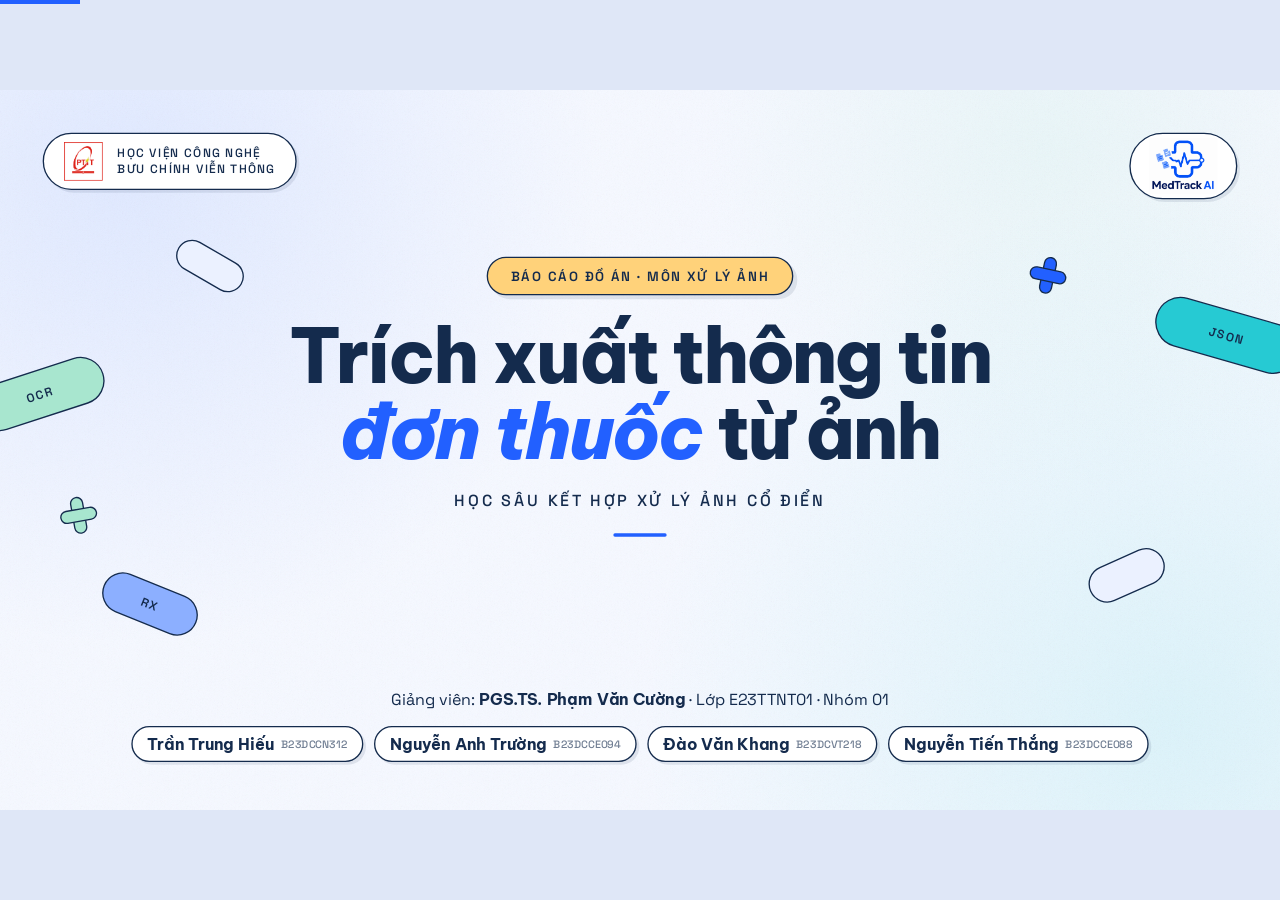
==== commit cd7894cc: "update" ====
--- a/slides/index.html
+++ b/slides/index.html
@@ -10,12 +10,10 @@
     Home / End : slide đầu / cuối        F : toàn màn hình
     N : bật/tắt ghi chú người nói       E : chế độ sửa chữ (Ctrl+S tải file HTML đã sửa)
   XUẤT PDF: Ctrl+P → Lưu thành PDF, Khổ giấy: tùy chỉnh 1920×1080 hoặc A4 ngang, Lề: Không, bật "Đồ họa nền".
-  ĐỔI MÀU: sửa biến trong :root.   ĐỔI FONT: sửa thẻ <link> Google Fonts.
+  ĐỔI MÀU: sửa biến trong :root.   ĐỔI FONT: font nhúng sẵn trong fonts/ (chạy được khi không có mạng).
   Phong cách: MedTrack Capsule (figure/FRAME.md). Số liệu: report/latex/result/ (176 ảnh kiểm tra).
 -->
-<link rel="preconnect" href="https://fonts.googleapis.com">
-<link rel="preconnect" href="https://fonts.gstatic.com" crossorigin>
-<link href="https://fonts.googleapis.com/css2?family=Be+Vietnam+Pro:ital,wght@0,400;0,500;0,600;0,700;0,800;1,700;1,800&family=Space+Grotesk:wght@400;500;600;700&family=JetBrains+Mono:wght@400;600&display=swap" rel="stylesheet">
+<link rel="stylesheet" href="fonts/fonts.css">
 <style>
 /* ===========================================
    THEME — MedTrack Capsule (figure/FRAME.md)
@@ -137,6 +135,8 @@
 .slide.visible .reveal.d5{transition-delay:.48s}.slide.visible .reveal.d6{transition-delay:.58s}
 .pop{opacity:0;transform:rotate(var(--rot,0)) scale(.6);transition:opacity .5s,transform .6s cubic-bezier(.3,1.4,.5,1)}
 .slide.visible .pop{opacity:1;transform:rotate(var(--rot,0)) scale(1);transition-delay:.3s}
+@page{size:1920px 1080px;margin:0}
+@media print{html,body{-webkit-print-color-adjust:exact;print-color-adjust:exact}.slide::before{z-index:0}.slide::after{display:none}}
 @media print{.reveal,.pop{opacity:1!important;transform:rotate(var(--rot,0))!important}.fill{width:var(--w)!important;transition:none}}
 
 /* ===========================================
@@ -532,9 +532,11 @@
       <tr><td>YOLOv8s</td><td>Nhãn gốc</td><td style="text-align:right;font:700 28px var(--f-display)">1,0000</td></tr>
       <tr style="background:var(--amber)"><td style="padding:10px 0 10px 18px;border:var(--line);border-right:0;border-radius:9999px 0 0 9999px"><b>YOLOv8s</b></td><td style="border-top:var(--line);border-bottom:var(--line)"><b>VietOCR tinh chỉnh</b></td><td style="text-align:right;padding-right:18px;border:var(--line);border-left:0;border-radius:0 9999px 9999px 0;font:800 28px var(--f-display)">0,9966</td></tr>
     </table>
-    <p style="font-size:24px;margin-top:18px;line-height:1.42">Lỗi chỉ xuất hiện khi kết hợp cả hai (3/176 đơn).</p>
-    <p style="font-size:20px;margin-top:12px;line-height:1.42;color:var(--muted)">* Đáp án dẫn xuất từ luật ghép nên dòng nhãn gốc luôn đạt 1,0000.</p>
-    <p style="font-size:24px;margin-top:22px;line-height:1.42">Chỉnh nghiêng: sai số trung vị <b>0,063°</b></p>
+    <div style="display:flex;gap:16px;margin-top:22px">
+      <div style="flex:1;padding:20px 24px;border:var(--line);border-radius:24px;background:var(--ice)"><div style="font:800 44px var(--f-display);color:var(--blue)">3/176</div><div style="font-size:20px;margin-top:4px;white-space:nowrap">đơn sai khi ghép hai bước</div></div>
+      <div style="flex:1;padding:20px 24px;border:var(--line);border-radius:24px;background:var(--ice)"><div style="font:800 44px var(--f-display)">0,063°</div><div style="font-size:20px;margin-top:4px;white-space:nowrap">trung vị sai số nghiêng</div></div>
+    </div>
+    <p style="position:absolute;left:40px;right:40px;bottom:32px;font-size:18px;line-height:1.4;color:var(--muted)">* Đáp án khoản dẫn xuất từ luật ghép nên dòng nhãn gốc luôn đạt 1,0000.</p>
   </div>
   <div class="card reveal d3" style="left:920px;top:250px;width:880px;height:700px">
     <span class="k" style="background:var(--mint)">Độ bền · F1 khoản theo mức suy giảm</span>
--- a/slides/fonts/fonts.css
+++ b/slides/fonts/fonts.css
@@ -0,0 +1,313 @@
+/* Self-hosted Google Fonts (OFL): Be Vietnam Pro, Space Grotesk, JetBrains Mono — vietnamese/latin/latin-ext */
+@font-face {
+  font-family: 'Be Vietnam Pro';
+  font-style: italic;
+  font-weight: 700;
+  font-display: swap;
+  src: url(BeVietnamPro-700i-vietnamese.woff2) format('woff2');
+  unicode-range: U+0102-0103, U+0110-0111, U+0128-0129, U+0168-0169, U+01A0-01A1, U+01AF-01B0, U+0300-0301, U+0303-0304, U+0308-0309, U+0323, U+0329, U+1EA0-1EF9, U+20AB;
+}
+@font-face {
+  font-family: 'Be Vietnam Pro';
+  font-style: italic;
+  font-weight: 700;
+  font-display: swap;
+  src: url(BeVietnamPro-700i-latin-ext.woff2) format('woff2');
+  unicode-range: U+0100-02BA, U+02BD-02C5, U+02C7-02CC, U+02CE-02D7, U+02DD-02FF, U+0304, U+0308, U+0329, U+1D00-1DBF, U+1E00-1E9F, U+1EF2-1EFF, U+2020, U+20A0-20AB, U+20AD-20C4, U+2113, U+2C60-2C7F, U+A720-A7FF;
+}
+@font-face {
+  font-family: 'Be Vietnam Pro';
+  font-style: italic;
+  font-weight: 700;
+  font-display: swap;
+  src: url(BeVietnamPro-700i-latin.woff2) format('woff2');
+  unicode-range: U+0000-00FF, U+0131, U+0152-0153, U+02BB-02BC, U+02C6, U+02DA, U+02DC, U+0304, U+0308, U+0329, U+2000-206F, U+20AC, U+2122, U+2191, U+2193, U+2212, U+2215, U+FEFF, U+FFFD;
+}
+@font-face {
+  font-family: 'Be Vietnam Pro';
+  font-style: italic;
+  font-weight: 800;
+  font-display: swap;
+  src: url(BeVietnamPro-800i-vietnamese.woff2) format('woff2');
+  unicode-range: U+0102-0103, U+0110-0111, U+0128-0129, U+0168-0169, U+01A0-01A1, U+01AF-01B0, U+0300-0301, U+0303-0304, U+0308-0309, U+0323, U+0329, U+1EA0-1EF9, U+20AB;
+}
+@font-face {
+  font-family: 'Be Vietnam Pro';
+  font-style: italic;
+  font-weight: 800;
+  font-display: swap;
+  src: url(BeVietnamPro-800i-latin-ext.woff2) format('woff2');
+  unicode-range: U+0100-02BA, U+02BD-02C5, U+02C7-02CC, U+02CE-02D7, U+02DD-02FF, U+0304, U+0308, U+0329, U+1D00-1DBF, U+1E00-1E9F, U+1EF2-1EFF, U+2020, U+20A0-20AB, U+20AD-20C4, U+2113, U+2C60-2C7F, U+A720-A7FF;
+}
+@font-face {
+  font-family: 'Be Vietnam Pro';
+  font-style: italic;
+  font-weight: 800;
+  font-display: swap;
+  src: url(BeVietnamPro-800i-latin.woff2) format('woff2');
+  unicode-range: U+0000-00FF, U+0131, U+0152-0153, U+02BB-02BC, U+02C6, U+02DA, U+02DC, U+0304, U+0308, U+0329, U+2000-206F, U+20AC, U+2122, U+2191, U+2193, U+2212, U+2215, U+FEFF, U+FFFD;
+}
+@font-face {
+  font-family: 'Be Vietnam Pro';
+  font-style: normal;
+  font-weight: 400;
+  font-display: swap;
+  src: url(BeVietnamPro-400-vietnamese.woff2) format('woff2');
+  unicode-range: U+0102-0103, U+0110-0111, U+0128-0129, U+0168-0169, U+01A0-01A1, U+01AF-01B0, U+0300-0301, U+0303-0304, U+0308-0309, U+0323, U+0329, U+1EA0-1EF9, U+20AB;
+}
+@font-face {
+  font-family: 'Be Vietnam Pro';
+  font-style: normal;
+  font-weight: 400;
+  font-display: swap;
+  src: url(BeVietnamPro-400-latin-ext.woff2) format('woff2');
+  unicode-range: U+0100-02BA, U+02BD-02C5, U+02C7-02CC, U+02CE-02D7, U+02DD-02FF, U+0304, U+0308, U+0329, U+1D00-1DBF, U+1E00-1E9F, U+1EF2-1EFF, U+2020, U+20A0-20AB, U+20AD-20C4, U+2113, U+2C60-2C7F, U+A720-A7FF;
+}
+@font-face {
+  font-family: 'Be Vietnam Pro';
+  font-style: normal;
+  font-weight: 400;
+  font-display: swap;
+  src: url(BeVietnamPro-400-latin.woff2) format('woff2');
+  unicode-range: U+0000-00FF, U+0131, U+0152-0153, U+02BB-02BC, U+02C6, U+02DA, U+02DC, U+0304, U+0308, U+0329, U+2000-206F, U+20AC, U+2122, U+2191, U+2193, U+2212, U+2215, U+FEFF, U+FFFD;
+}
+@font-face {
+  font-family: 'Be Vietnam Pro';
+  font-style: normal;
+  font-weight: 500;
+  font-display: swap;
+  src: url(BeVietnamPro-500-vietnamese.woff2) format('woff2');
+  unicode-range: U+0102-0103, U+0110-0111, U+0128-0129, U+0168-0169, U+01A0-01A1, U+01AF-01B0, U+0300-0301, U+0303-0304, U+0308-0309, U+0323, U+0329, U+1EA0-1EF9, U+20AB;
+}
+@font-face {
+  font-family: 'Be Vietnam Pro';
+  font-style: normal;
+  font-weight: 500;
+  font-display: swap;
+  src: url(BeVietnamPro-500-latin-ext.woff2) format('woff2');
+  unicode-range: U+0100-02BA, U+02BD-02C5, U+02C7-02CC, U+02CE-02D7, U+02DD-02FF, U+0304, U+0308, U+0329, U+1D00-1DBF, U+1E00-1E9F, U+1EF2-1EFF, U+2020, U+20A0-20AB, U+20AD-20C4, U+2113, U+2C60-2C7F, U+A720-A7FF;
+}
+@font-face {
+  font-family: 'Be Vietnam Pro';
+  font-style: normal;
+  font-weight: 500;
+  font-display: swap;
+  src: url(BeVietnamPro-500-latin.woff2) format('woff2');
+  unicode-range: U+0000-00FF, U+0131, U+0152-0153, U+02BB-02BC, U+02C6, U+02DA, U+02DC, U+0304, U+0308, U+0329, U+2000-206F, U+20AC, U+2122, U+2191, U+2193, U+2212, U+2215, U+FEFF, U+FFFD;
+}
+@font-face {
+  font-family: 'Be Vietnam Pro';
+  font-style: normal;
+  font-weight: 600;
+  font-display: swap;
+  src: url(BeVietnamPro-600-vietnamese.woff2) format('woff2');
+  unicode-range: U+0102-0103, U+0110-0111, U+0128-0129, U+0168-0169, U+01A0-01A1, U+01AF-01B0, U+0300-0301, U+0303-0304, U+0308-0309, U+0323, U+0329, U+1EA0-1EF9, U+20AB;
+}
+@font-face {
+  font-family: 'Be Vietnam Pro';
+  font-style: normal;
+  font-weight: 600;
+  font-display: swap;
+  src: url(BeVietnamPro-600-latin-ext.woff2) format('woff2');
+  unicode-range: U+0100-02BA, U+02BD-02C5, U+02C7-02CC, U+02CE-02D7, U+02DD-02FF, U+0304, U+0308, U+0329, U+1D00-1DBF, U+1E00-1E9F, U+1EF2-1EFF, U+2020, U+20A0-20AB, U+20AD-20C4, U+2113, U+2C60-2C7F, U+A720-A7FF;
+}
+@font-face {
+  font-family: 'Be Vietnam Pro';
+  font-style: normal;
+  font-weight: 600;
+  font-display: swap;
+  src: url(BeVietnamPro-600-latin.woff2) format('woff2');
+  unicode-range: U+0000-00FF, U+0131, U+0152-0153, U+02BB-02BC, U+02C6, U+02DA, U+02DC, U+0304, U+0308, U+0329, U+2000-206F, U+20AC, U+2122, U+2191, U+2193, U+2212, U+2215, U+FEFF, U+FFFD;
+}
+@font-face {
+  font-family: 'Be Vietnam Pro';
+  font-style: normal;
+  font-weight: 700;
+  font-display: swap;
+  src: url(BeVietnamPro-700-vietnamese.woff2) format('woff2');
+  unicode-range: U+0102-0103, U+0110-0111, U+0128-0129, U+0168-0169, U+01A0-01A1, U+01AF-01B0, U+0300-0301, U+0303-0304, U+0308-0309, U+0323, U+0329, U+1EA0-1EF9, U+20AB;
+}
+@font-face {
+  font-family: 'Be Vietnam Pro';
+  font-style: normal;
+  font-weight: 700;
+  font-display: swap;
+  src: url(BeVietnamPro-700-latin-ext.woff2) format('woff2');
+  unicode-range: U+0100-02BA, U+02BD-02C5, U+02C7-02CC, U+02CE-02D7, U+02DD-02FF, U+0304, U+0308, U+0329, U+1D00-1DBF, U+1E00-1E9F, U+1EF2-1EFF, U+2020, U+20A0-20AB, U+20AD-20C4, U+2113, U+2C60-2C7F, U+A720-A7FF;
+}
+@font-face {
+  font-family: 'Be Vietnam Pro';
+  font-style: normal;
+  font-weight: 700;
+  font-display: swap;
+  src: url(BeVietnamPro-700-latin.woff2) format('woff2');
+  unicode-range: U+0000-00FF, U+0131, U+0152-0153, U+02BB-02BC, U+02C6, U+02DA, U+02DC, U+0304, U+0308, U+0329, U+2000-206F, U+20AC, U+2122, U+2191, U+2193, U+2212, U+2215, U+FEFF, U+FFFD;
+}
+@font-face {
+  font-family: 'Be Vietnam Pro';
+  font-style: normal;
+  font-weight: 800;
+  font-display: swap;
+  src: url(BeVietnamPro-800-vietnamese.woff2) format('woff2');
+  unicode-range: U+0102-0103, U+0110-0111, U+0128-0129, U+0168-0169, U+01A0-01A1, U+01AF-01B0, U+0300-0301, U+0303-0304, U+0308-0309, U+0323, U+0329, U+1EA0-1EF9, U+20AB;
+}
+@font-face {
+  font-family: 'Be Vietnam Pro';
+  font-style: normal;
+  font-weight: 800;
+  font-display: swap;
+  src: url(BeVietnamPro-800-latin-ext.woff2) format('woff2');
+  unicode-range: U+0100-02BA, U+02BD-02C5, U+02C7-02CC, U+02CE-02D7, U+02DD-02FF, U+0304, U+0308, U+0329, U+1D00-1DBF, U+1E00-1E9F, U+1EF2-1EFF, U+2020, U+20A0-20AB, U+20AD-20C4, U+2113, U+2C60-2C7F, U+A720-A7FF;
+}
+@font-face {
+  font-family: 'Be Vietnam Pro';
+  font-style: normal;
+  font-weight: 800;
+  font-display: swap;
+  src: url(BeVietnamPro-800-latin.woff2) format('woff2');
+  unicode-range: U+0000-00FF, U+0131, U+0152-0153, U+02BB-02BC, U+02C6, U+02DA, U+02DC, U+0304, U+0308, U+0329, U+2000-206F, U+20AC, U+2122, U+2191, U+2193, U+2212, U+2215, U+FEFF, U+FFFD;
+}
+@font-face {
+  font-family: 'JetBrains Mono';
+  font-style: normal;
+  font-weight: 400;
+  font-display: swap;
+  src: url(JetBrainsMono-400-vietnamese.woff2) format('woff2');
+  unicode-range: U+0102-0103, U+0110-0111, U+0128-0129, U+0168-0169, U+01A0-01A1, U+01AF-01B0, U+0300-0301, U+0303-0304, U+0308-0309, U+0323, U+0329, U+1EA0-1EF9, U+20AB;
+}
+@font-face {
+  font-family: 'JetBrains Mono';
+  font-style: normal;
+  font-weight: 400;
+  font-display: swap;
+  src: url(JetBrainsMono-400-latin-ext.woff2) format('woff2');
+  unicode-range: U+0100-02BA, U+02BD-02C5, U+02C7-02CC, U+02CE-02D7, U+02DD-02FF, U+0304, U+0308, U+0329, U+1D00-1DBF, U+1E00-1E9F, U+1EF2-1EFF, U+2020, U+20A0-20AB, U+20AD-20C4, U+2113, U+2C60-2C7F, U+A720-A7FF;
+}
+@font-face {
+  font-family: 'JetBrains Mono';
+  font-style: normal;
+  font-weight: 400;
+  font-display: swap;
+  src: url(JetBrainsMono-400-latin.woff2) format('woff2');
+  unicode-range: U+0000-00FF, U+0131, U+0152-0153, U+02BB-02BC, U+02C6, U+02DA, U+02DC, U+0304, U+0308, U+0329, U+2000-206F, U+20AC, U+2122, U+2191, U+2193, U+2212, U+2215, U+FEFF, U+FFFD;
+}
+@font-face {
+  font-family: 'JetBrains Mono';
+  font-style: normal;
+  font-weight: 600;
+  font-display: swap;
+  src: url(JetBrainsMono-600-vietnamese.woff2) format('woff2');
+  unicode-range: U+0102-0103, U+0110-0111, U+0128-0129, U+0168-0169, U+01A0-01A1, U+01AF-01B0, U+0300-0301, U+0303-0304, U+0308-0309, U+0323, U+0329, U+1EA0-1EF9, U+20AB;
+}
+@font-face {
+  font-family: 'JetBrains Mono';
+  font-style: normal;
+  font-weight: 600;
+  font-display: swap;
+  src: url(JetBrainsMono-600-latin-ext.woff2) format('woff2');
+  unicode-range: U+0100-02BA, U+02BD-02C5, U+02C7-02CC, U+02CE-02D7, U+02DD-02FF, U+0304, U+0308, U+0329, U+1D00-1DBF, U+1E00-1E9F, U+1EF2-1EFF, U+2020, U+20A0-20AB, U+20AD-20C4, U+2113, U+2C60-2C7F, U+A720-A7FF;
+}
+@font-face {
+  font-family: 'JetBrains Mono';
+  font-style: normal;
+  font-weight: 600;
+  font-display: swap;
+  src: url(JetBrainsMono-600-latin.woff2) format('woff2');
+  unicode-range: U+0000-00FF, U+0131, U+0152-0153, U+02BB-02BC, U+02C6, U+02DA, U+02DC, U+0304, U+0308, U+0329, U+2000-206F, U+20AC, U+2122, U+2191, U+2193, U+2212, U+2215, U+FEFF, U+FFFD;
+}
+@font-face {
+  font-family: 'Space Grotesk';
+  font-style: normal;
+  font-weight: 400;
+  font-display: swap;
+  src: url(SpaceGrotesk-400-vietnamese.woff2) format('woff2');
+  unicode-range: U+0102-0103, U+0110-0111, U+0128-0129, U+0168-0169, U+01A0-01A1, U+01AF-01B0, U+0300-0301, U+0303-0304, U+0308-0309, U+0323, U+0329, U+1EA0-1EF9, U+20AB;
+}
+@font-face {
+  font-family: 'Space Grotesk';
+  font-style: normal;
+  font-weight: 400;
+  font-display: swap;
+  src: url(SpaceGrotesk-400-latin-ext.woff2) format('woff2');
+  unicode-range: U+0100-02BA, U+02BD-02C5, U+02C7-02CC, U+02CE-02D7, U+02DD-02FF, U+0304, U+0308, U+0329, U+1D00-1DBF, U+1E00-1E9F, U+1EF2-1EFF, U+2020, U+20A0-20AB, U+20AD-20C4, U+2113, U+2C60-2C7F, U+A720-A7FF;
+}
+@font-face {
+  font-family: 'Space Grotesk';
+  font-style: normal;
+  font-weight: 400;
+  font-display: swap;
+  src: url(SpaceGrotesk-400-latin.woff2) format('woff2');
+  unicode-range: U+0000-00FF, U+0131, U+0152-0153, U+02BB-02BC, U+02C6, U+02DA, U+02DC, U+0304, U+0308, U+0329, U+2000-206F, U+20AC, U+2122, U+2191, U+2193, U+2212, U+2215, U+FEFF, U+FFFD;
+}
+@font-face {
+  font-family: 'Space Grotesk';
+  font-style: normal;
+  font-weight: 500;
+  font-display: swap;
+  src: url(SpaceGrotesk-500-vietnamese.woff2) format('woff2');
+  unicode-range: U+0102-0103, U+0110-0111, U+0128-0129, U+0168-0169, U+01A0-01A1, U+01AF-01B0, U+0300-0301, U+0303-0304, U+0308-0309, U+0323, U+0329, U+1EA0-1EF9, U+20AB;
+}
+@font-face {
+  font-family: 'Space Grotesk';
+  font-style: normal;
+  font-weight: 500;
+  font-display: swap;
+  src: url(SpaceGrotesk-500-latin-ext.woff2) format('woff2');
+  unicode-range: U+0100-02BA, U+02BD-02C5, U+02C7-02CC, U+02CE-02D7, U+02DD-02FF, U+0304, U+0308, U+0329, U+1D00-1DBF, U+1E00-1E9F, U+1EF2-1EFF, U+2020, U+20A0-20AB, U+20AD-20C4, U+2113, U+2C60-2C7F, U+A720-A7FF;
+}
+@font-face {
+  font-family: 'Space Grotesk';
+  font-style: normal;
+  font-weight: 500;
+  font-display: swap;
+  src: url(SpaceGrotesk-500-latin.woff2) format('woff2');
+  unicode-range: U+0000-00FF, U+0131, U+0152-0153, U+02BB-02BC, U+02C6, U+02DA, U+02DC, U+0304, U+0308, U+0329, U+2000-206F, U+20AC, U+2122, U+2191, U+2193, U+2212, U+2215, U+FEFF, U+FFFD;
+}
+@font-face {
+  font-family: 'Space Grotesk';
+  font-style: normal;
+  font-weight: 600;
+  font-display: swap;
+  src: url(SpaceGrotesk-600-vietnamese.woff2) format('woff2');
+  unicode-range: U+0102-0103, U+0110-0111, U+0128-0129, U+0168-0169, U+01A0-01A1, U+01AF-01B0, U+0300-0301, U+0303-0304, U+0308-0309, U+0323, U+0329, U+1EA0-1EF9, U+20AB;
+}
+@font-face {
+  font-family: 'Space Grotesk';
+  font-style: normal;
+  font-weight: 600;
+  font-display: swap;
+  src: url(SpaceGrotesk-600-latin-ext.woff2) format('woff2');
+  unicode-range: U+0100-02BA, U+02BD-02C5, U+02C7-02CC, U+02CE-02D7, U+02DD-02FF, U+0304, U+0308, U+0329, U+1D00-1DBF, U+1E00-1E9F, U+1EF2-1EFF, U+2020, U+20A0-20AB, U+20AD-20C4, U+2113, U+2C60-2C7F, U+A720-A7FF;
+}
+@font-face {
+  font-family: 'Space Grotesk';
+  font-style: normal;
+  font-weight: 600;
+  font-display: swap;
+  src: url(SpaceGrotesk-600-latin.woff2) format('woff2');
+  unicode-range: U+0000-00FF, U+0131, U+0152-0153, U+02BB-02BC, U+02C6, U+02DA, U+02DC, U+0304, U+0308, U+0329, U+2000-206F, U+20AC, U+2122, U+2191, U+2193, U+2212, U+2215, U+FEFF, U+FFFD;
+}
+@font-face {
+  font-family: 'Space Grotesk';
+  font-style: normal;
+  font-weight: 700;
+  font-display: swap;
+  src: url(SpaceGrotesk-700-vietnamese.woff2) format('woff2');
+  unicode-range: U+0102-0103, U+0110-0111, U+0128-0129, U+0168-0169, U+01A0-01A1, U+01AF-01B0, U+0300-0301, U+0303-0304, U+0308-0309, U+0323, U+0329, U+1EA0-1EF9, U+20AB;
+}
+@font-face {
+  font-family: 'Space Grotesk';
+  font-style: normal;
+  font-weight: 700;
+  font-display: swap;
+  src: url(SpaceGrotesk-700-latin-ext.woff2) format('woff2');
+  unicode-range: U+0100-02BA, U+02BD-02C5, U+02C7-02CC, U+02CE-02D7, U+02DD-02FF, U+0304, U+0308, U+0329, U+1D00-1DBF, U+1E00-1E9F, U+1EF2-1EFF, U+2020, U+20A0-20AB, U+20AD-20C4, U+2113, U+2C60-2C7F, U+A720-A7FF;
+}
+@font-face {
+  font-family: 'Space Grotesk';
+  font-style: normal;
+  font-weight: 700;
+  font-display: swap;
+  src: url(SpaceGrotesk-700-latin.woff2) format('woff2');
+  unicode-range: U+0000-00FF, U+0131, U+0152-0153, U+02BB-02BC, U+02C6, U+02DA, U+02DC, U+0304, U+0308, U+0329, U+2000-206F, U+20AC, U+2122, U+2191, U+2193, U+2212, U+2215, U+FEFF, U+FFFD;
+}
